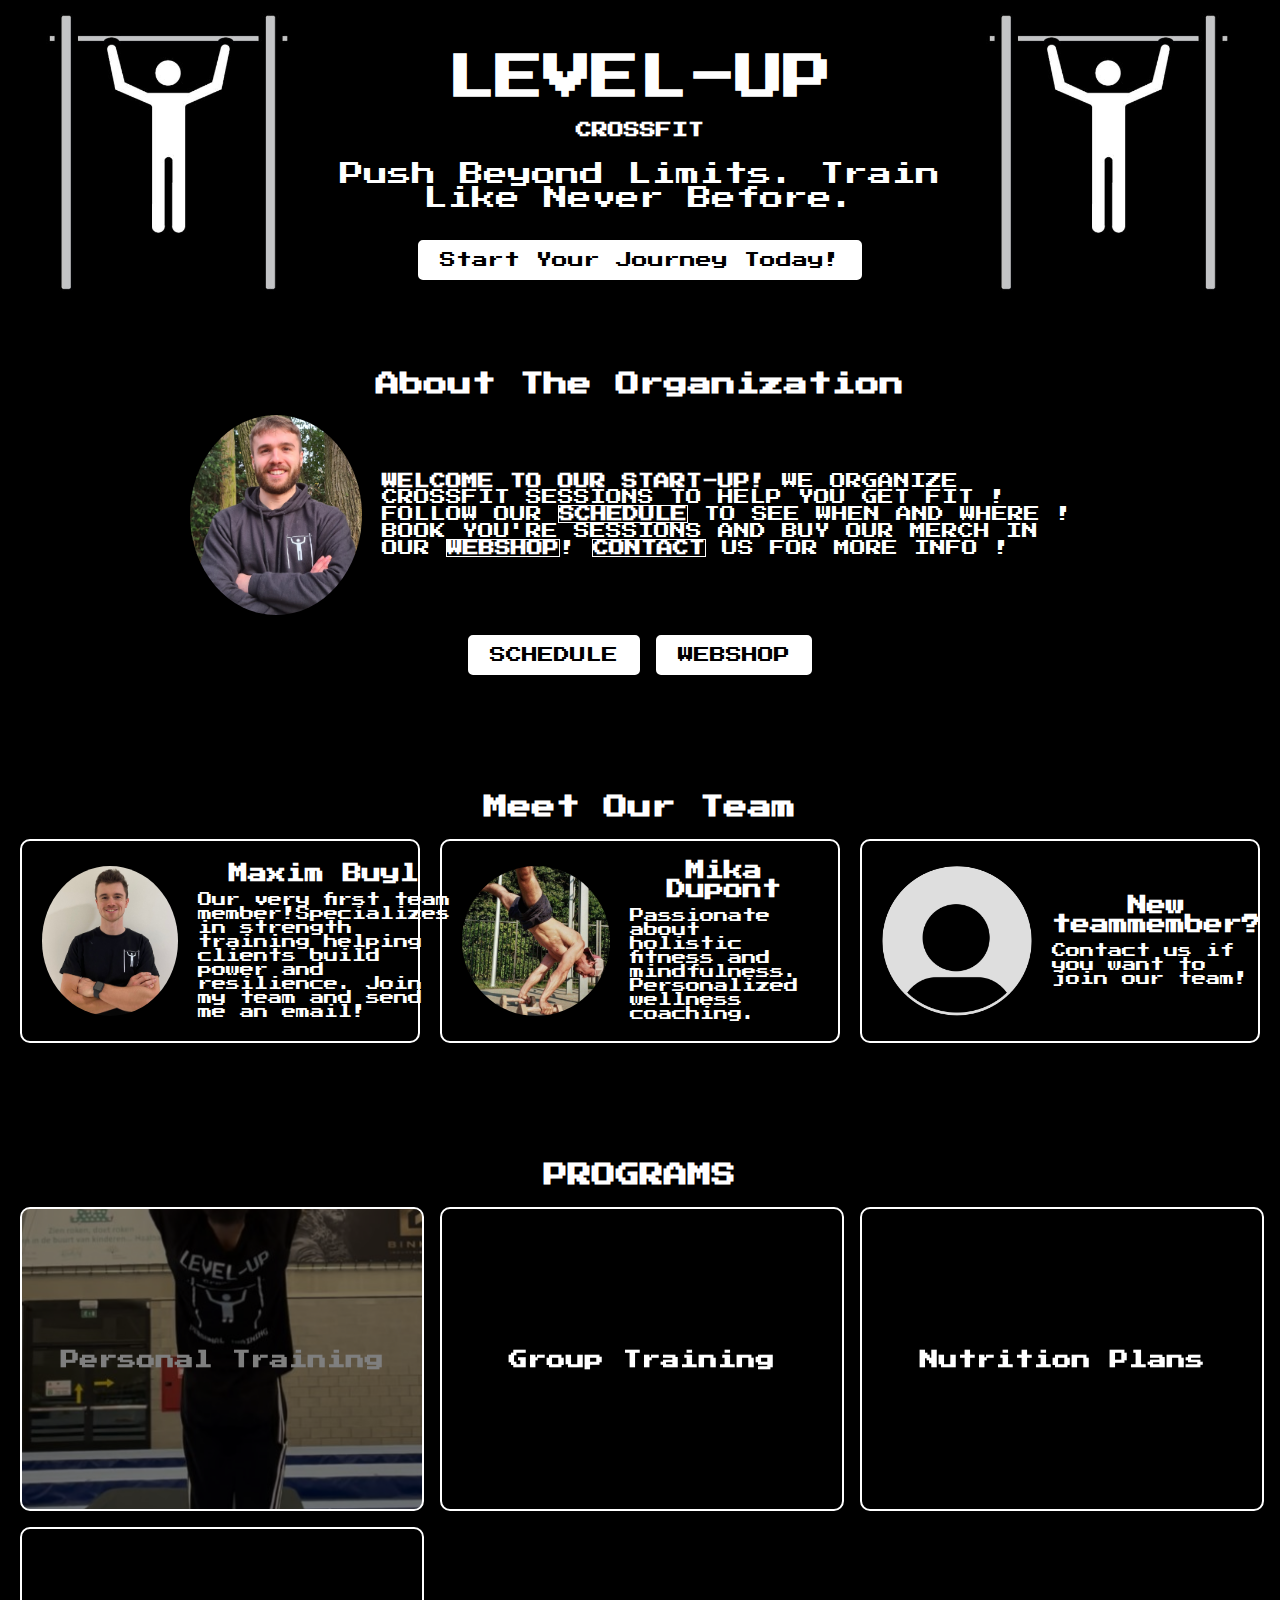
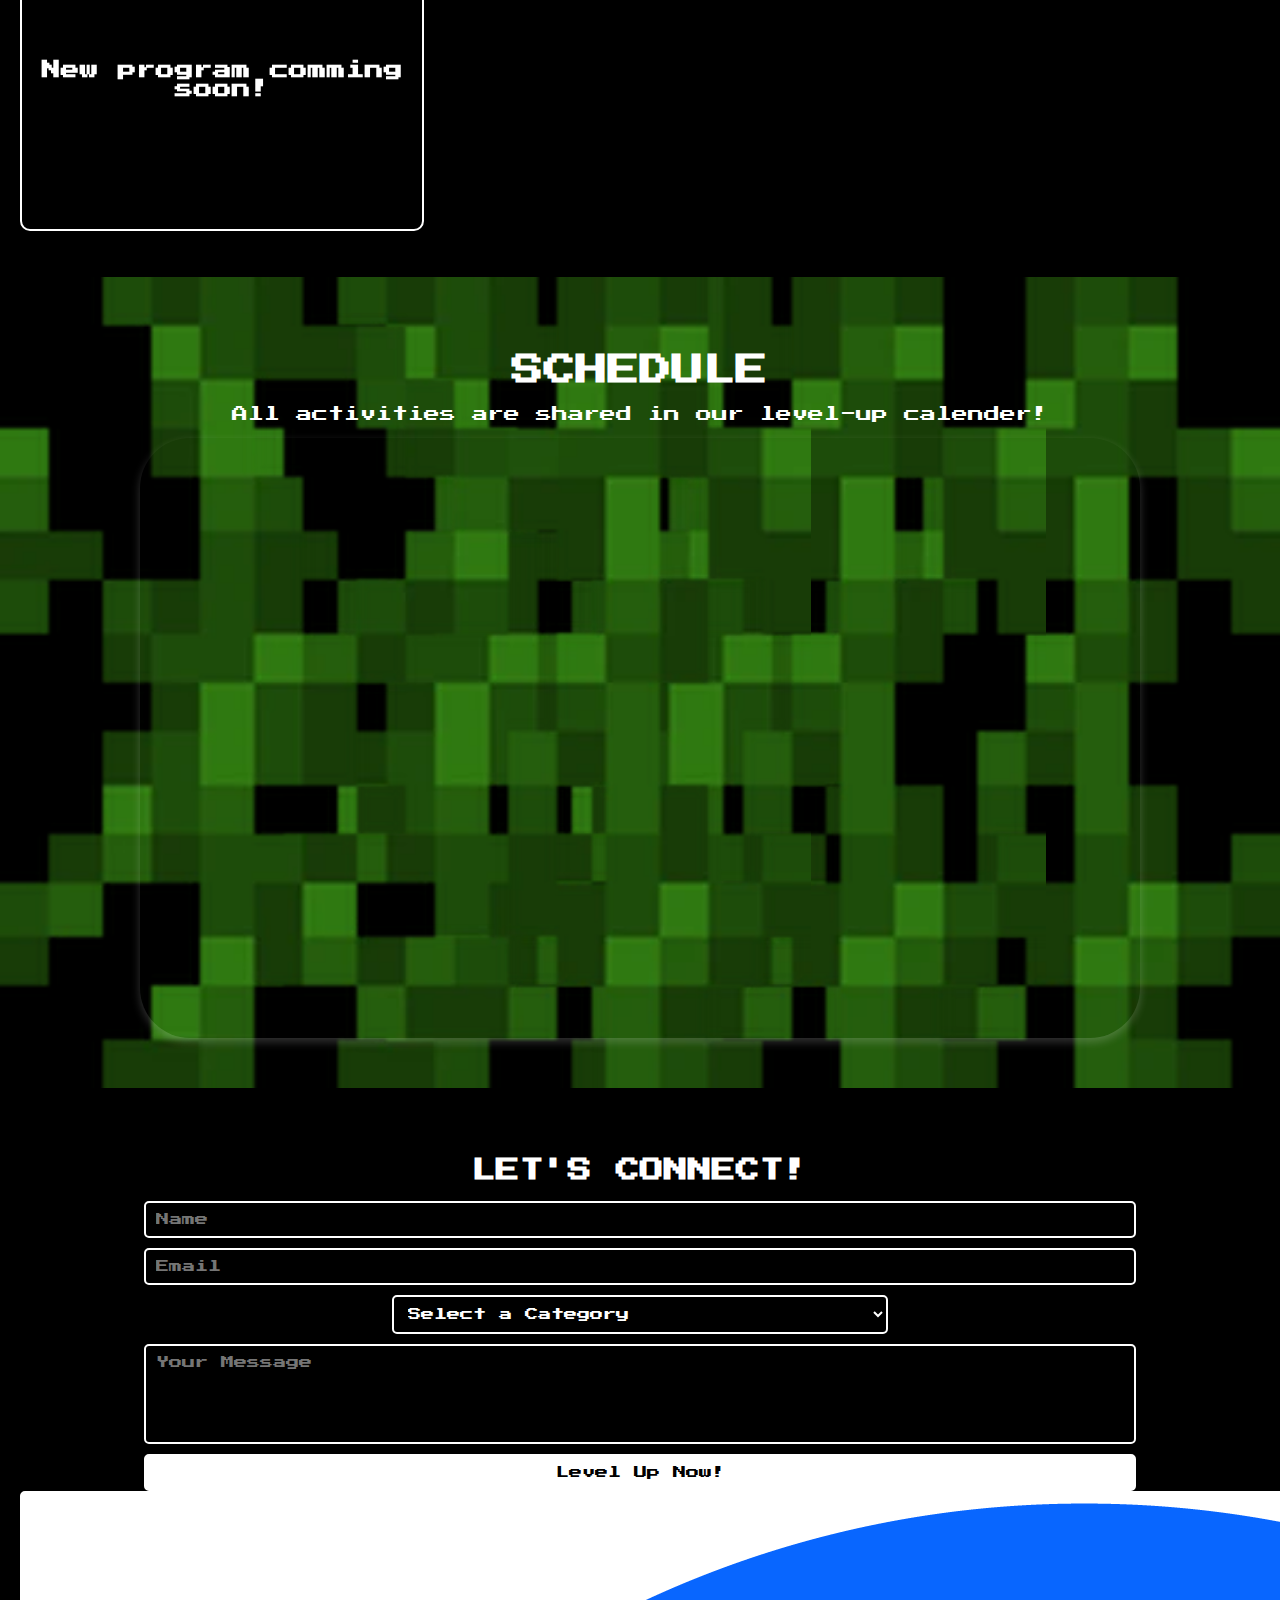
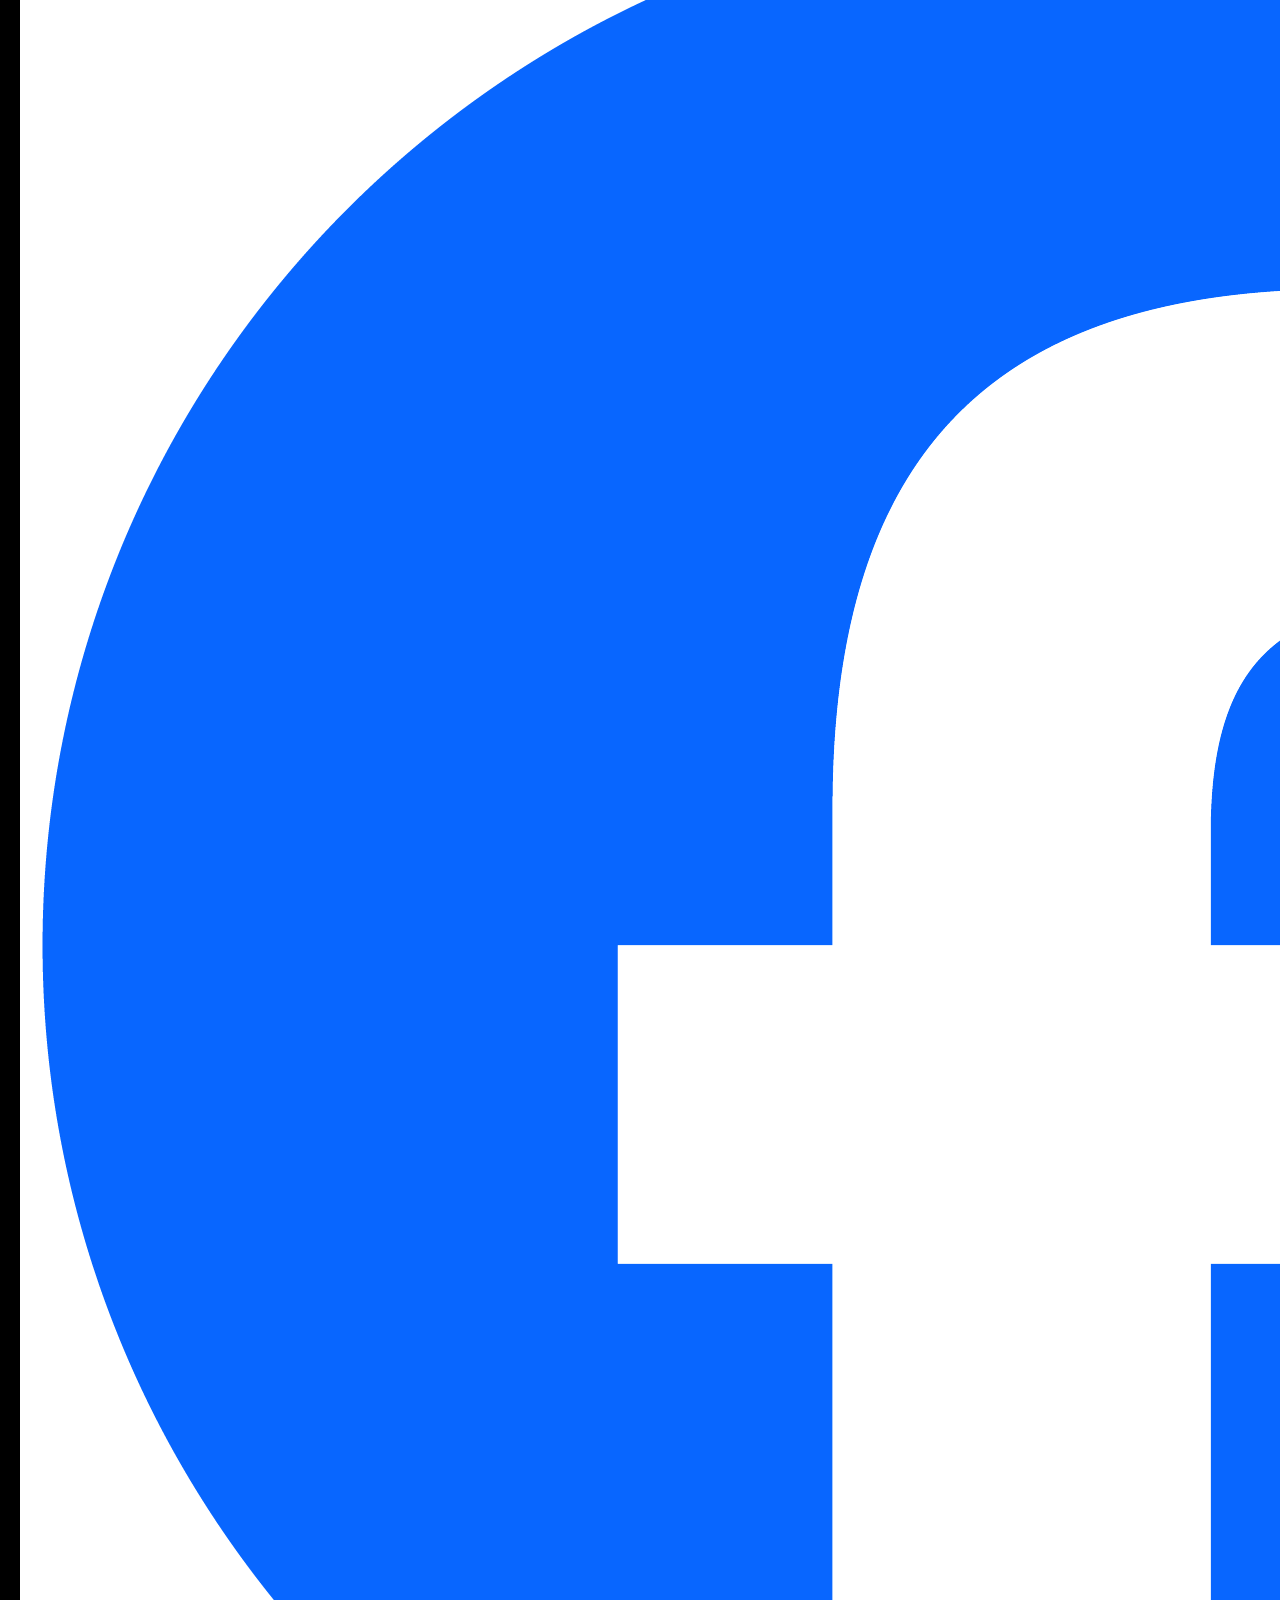
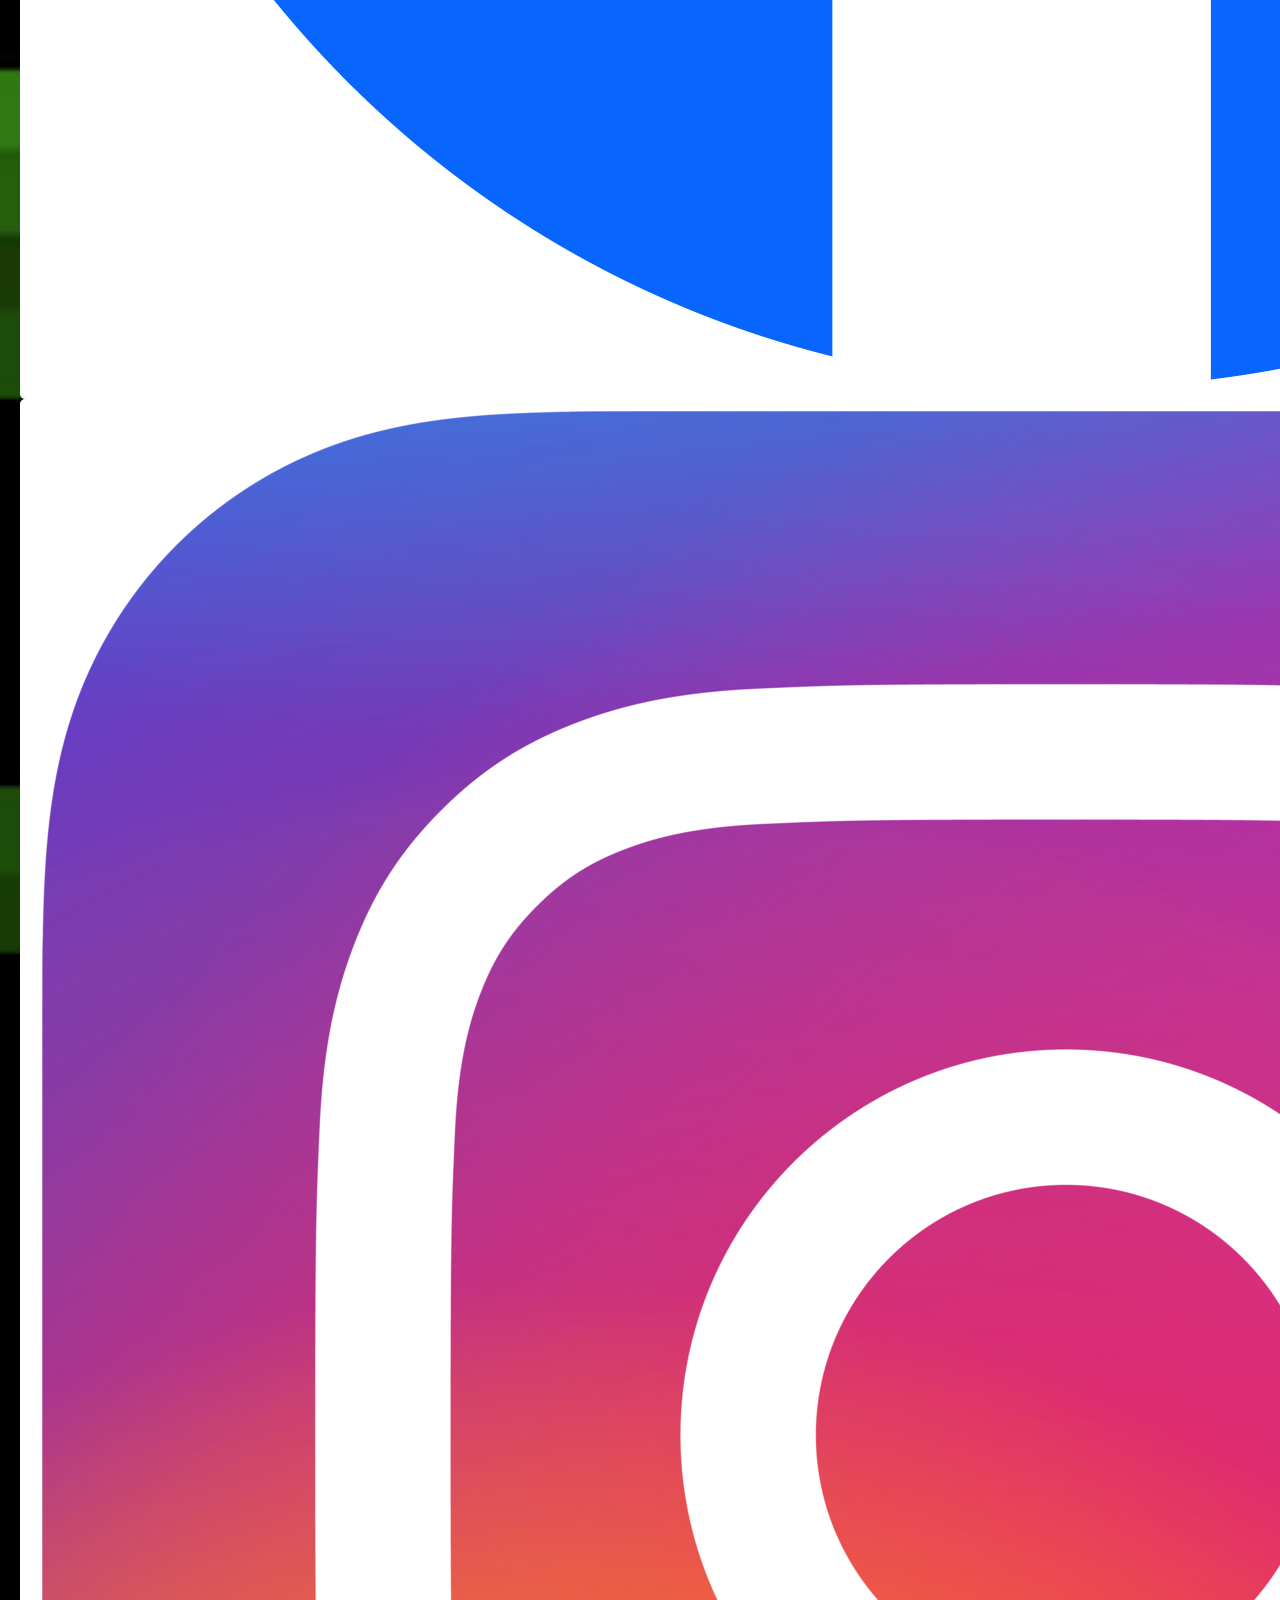
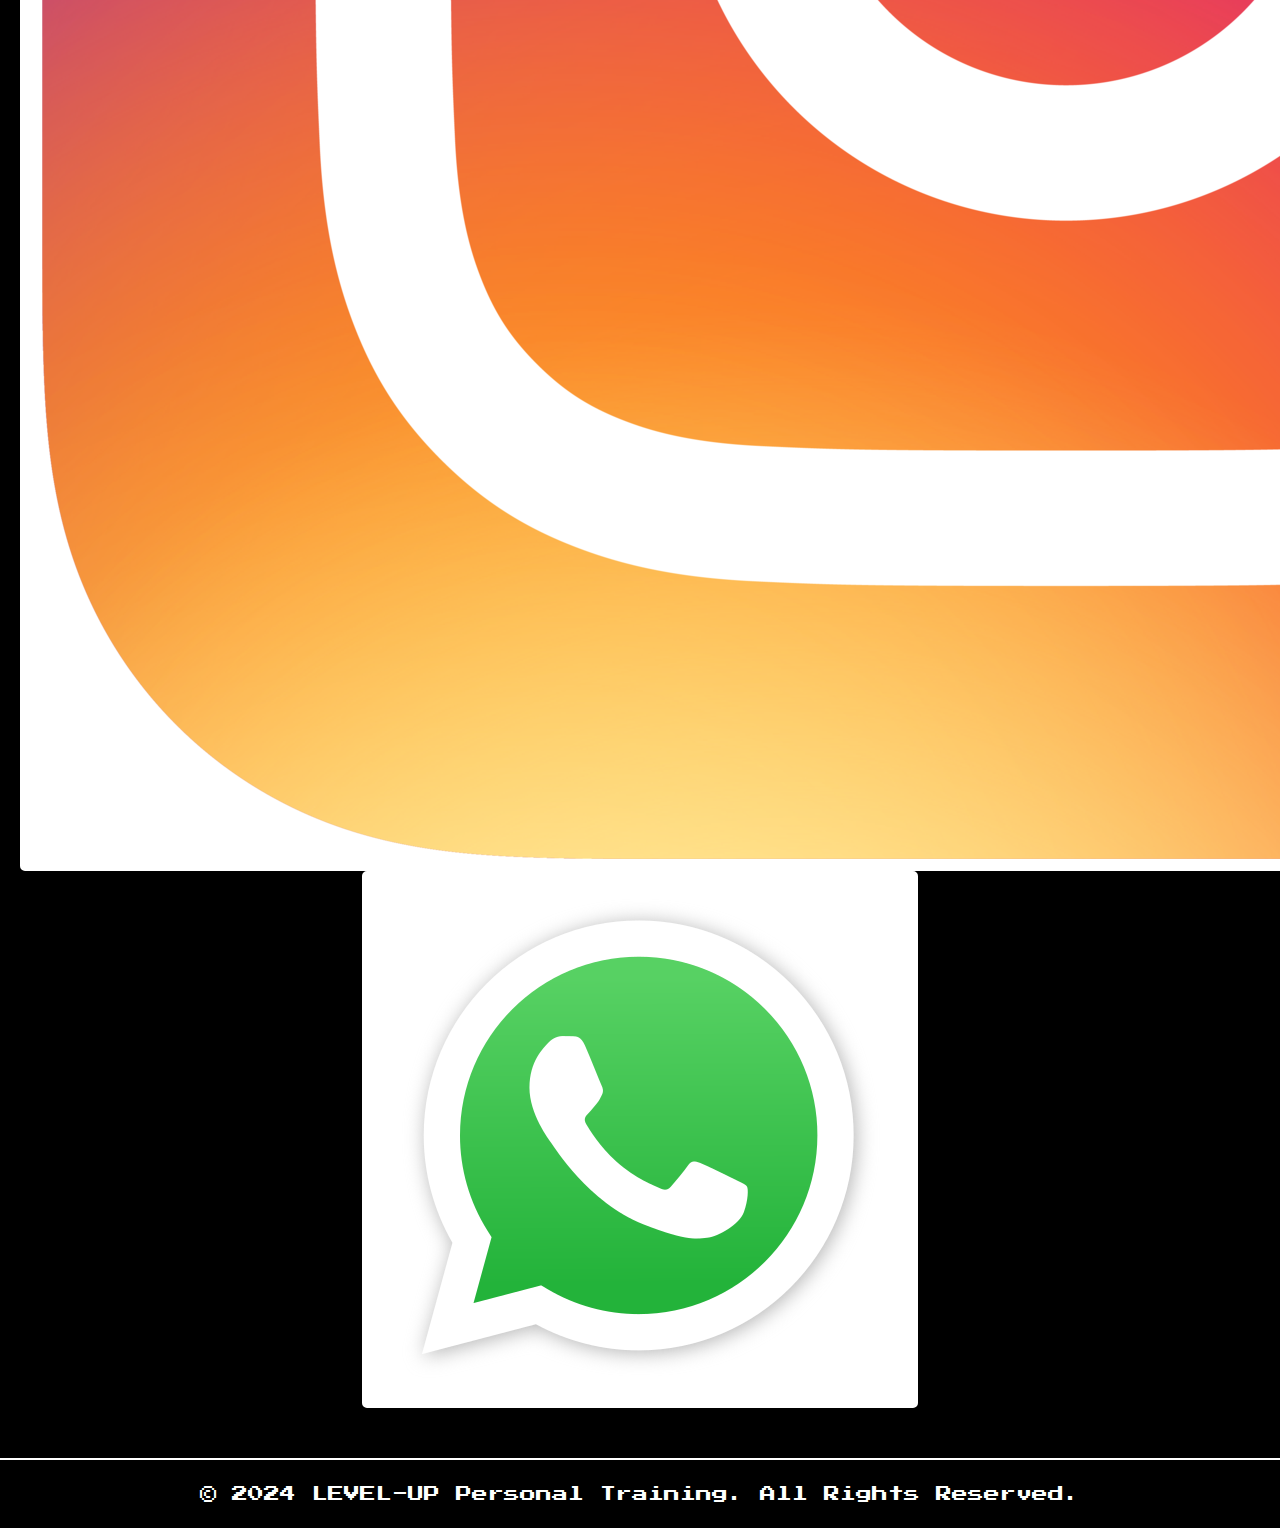
==== index.html @ e945e064 "Update index.html" ====
<!DOCTYPE html>
<html lang="en">
<head>
  <meta charset="UTF-8">
  <meta name="viewport" content="width=device-width, initial-scale=1.0">
  <title>LEVEL-UP Personal Training</title>
  <link href="https://fonts.googleapis.com/css2?family=Press+Start+2P&display=swap" rel="stylesheet">
  <link rel="stylesheet" href="style.css">
  <!-- Add Font Awesome CDN for Icons -->
<link rel="stylesheet" href="https://cdnjs.cloudflare.com/ajax/libs/font-awesome/6.0.0-beta3/css/all.min.css">
</head>
<body>
  <!-- Header Section -->
  <header class="hero">
    <div class="header-container">
      <!-- Left Image -->
      <img src="img/logo.JPG" alt="Left Image" class="header-image left-image">
      <!-- Center Title -->
      <div class="title-container">
        <h1 class="title">LEVEL-UP</h1>
        <p class="subtitle"> <strong> CROSSFIT </strong></p>
        <p class="tagline">Push Beyond Limits. Train Like Never Before.</p>
        <a href="#contact" class="cta-button">Start Your Journey Today!</a>
      </div>
      <!-- Right Image -->
      <img src="img/logo.JPG" alt="Right Image" class="header-image right-image">
    </div>
  </header>

<!-- About Section -->
<section id="about" class="section about">
  <h2>About The Organization</h2>
  <div class="about-content">
    <img src="img/pf.png" alt="Trainer Image" class="trainer-image">
    <div id="textmobilehide">
      <p>
        <strong>WELCOME TO OUR START-UP!</strong>
        WE ORGANIZE CROSSFIT SESSIONS TO HELP YOU GET FIT !
        FOLLOW OUR <a class="linktext" href="#calendar-section"><strong>SCHEDULE</strong></a> TO SEE WHEN AND WHERE !
        BOOK YOU'RE SESSIONS AND BUY OUR MERCH IN OUR <a class="linktext" href="webshop.html"><strong>WEBSHOP</strong></a>!
        <a class="linktext" href="#contact"><strong>CONTACT</strong></a> US FOR MORE INFO !    
      </p>
    </div>
  </div> 
  <div id="textmobile">
    <p>
      <strong>WELCOME TO OUR START-UP!</strong>
        WE ORGANIZE CROSSFIT SESSIONS TO HELP YOU GET FIT !
        FOLLOW OUR <a class="linktext" href="#calendar-section"><strong>SCHEDULE</strong></a> TO SEE WHEN AND WHERE !
        BOOK YOU'RE SESSIONS AND BUY OUR MERCH IN OUR <a class="linktext" href="webshop.html"><strong>WEBSHOP</strong></a> !
        <a class="linktext" href="#contact"><strong>CONTACT</strong></a> US FOR MORE INFO !
    </p>
  </div>
      <a href="#calendar-section" id="calendarbutton" class="calendarbutton">SCHEDULE</a>
      <a href="webshop.html" id="calendarbutton" class="calenderbutton">WEBSHOP</a>
  </section>

<!-- The Team Section -->
<section id="team" class="section team">
  <h2>Meet Our Team</h2>
  <div class="team-grid">
    <!-- Team Member 1 -->
    <div class="team-member" data-url="https://www.instagram.com/maximbuyl99/">
      <img src="img/teammembermaximtshirt.jpg" alt="Colleague 1" class="team-photo">
      <div class="team-info">
        <h3>Maxim Buyl</h3>
        <p>Our very first team member!Specializes in strength training helping clients build power and resilience. Join my team and send me an email! </p>
      </div>
    </div>
    <!-- Team Member 2 -->
    <div class="team-member" data-url="">
      <img src="img/mikadupont.JPG" alt="Colleague 2" class="team-photo">
      <div class="team-info">
        <h3>Mika Dupont</h3>
        <p>Passionate about holistic fitness and mindfulness. Personalized wellness coaching.</p>
      </div>
    </div>
    <!-- Team Member 3 -->
    <div class="team-member" data-url="">
      <img src="img/pfdefault.png" alt="youre foto" class="team-photo">
      <div class="team-info">
        <h3>New teammember?</h3>
        <p>Contact us if you want to join our team!</p>
      </div>
    </div>
  </div>
</section>

<!--Program section -->
  <section id="programs" class="section programs">
    <h2>PROGRAMS</h2>
    <div class="programs-grid">
      <!-- Program 1 -->
      <div class="program-card">
        <div class="card-inner">
          <!-- Front Side (Program Details) -->
          <div id="card-front1" class="card-front">
            <h3>Personal Training</h3>
          </div>
          <!-- Back Side (Image) -->
          <div class="card-back">
            <p>In our one on one training you'll get instant feedback and support from one of our proffesional PT's like no other! Contact us for more info!</p>
          </div>
        </div>
      </div>
      <!-- Program 2 -->
      <div class="program-card">
        <div class="card-inner">
          <div id="card-front2" class="card-front">
            <h3>Group Training</h3>
          </div>
          <div class="card-back">
            <p>Let's bring people together!, we plan the location and time! Contact us for more info!</p>
          </div>
        </div>
      </div>
      <!-- Program 3 -->
      <div class="program-card">
        <div class="card-inner">
          <div id="card-front3" class="card-front">
            <h3>Nutrition Plans</h3>
          </div>
          <div class="card-back">
            <p>For tips you can get in touch with one of our nutrition specialists to manage youre calory intake! Contact us for more info! </p>
          </div>
        </div>
      </div>
      <!-- Program 4 -->
      <div class="program-card">
        <div class="card-inner">
          <div id="card-front4" class="card-front">
            <h3>New program comming soon!</h3>
          </div>
          <div class="card-back">
            <p>In this start-up organization we are constantly looking for way's to improve! If you have idea's about a new program we should do, we are open for feedback!</p>
          </div>
        </div>
      </div>
    </div>
  </section>


<!--callender section! -->
  <section id="calendar-section" class="section calendar-section">
    <h2>SCHEDULE</h2>
      <p>All activities are shared in our level-up calender!</p>
    <div class="calendar-container">
      <!-- Google Calendar Embed -->
      <iframe 
      src="https://calendar.google.com/calendar/embed?src=53bf8048ea28f4795aa89c52f00b8733569f2ee2e4ec97104dfed265a6559182%40group.calendar.google.com&ctz=Europe%2FBrussels&bgcolor=%23000000&color=%23FFFFFF&textColor=%23FFFFFF&linkColor=%23FFD700" 
      style="border: 0" 
      width="800" 
      height="600" 
      frameborder="0" 
      scrolling="no">
    </iframe>    
    </div>
  </section>
    
 
<!-- Contact Section -->
<section id="contact" class="section contact">
  <h2>LET'S CONNECT!</h2>
  <form class="contact-form" action="https://formsubmit.co/PieterV-D-S@hotmail.com" method="POST">
    <input type="text" name="name" placeholder="Name" required>
    <input type="email" name="email" placeholder="Email" required>
    <select name="subject" required>
      <option value="" disabled selected>Select a Category</option>
      <option value="Personal Training">Personal Training</option>
      <option value="Online Coaching">Online Coaching</option>
      <option value="Customized Meal Plans">Customized Meal Plans</option>
      <option value="Group Training">Group Training</option>
      <option value="other">Join Our Team</option>
    </select>
    <textarea name="message" placeholder="Your Message" required></textarea>
    <button type="submit">Level Up Now!</button>
  </form>
    <div class="icoon">
      <a id="icon" href="https://www.facebook.com/profile.php?id=61569874411174"><img src="img/facebook.png" alt="Facebook"></a>
      <a id="icon" href="https://www.instagram.com/levelupcrossfitpvds/"><img src="img/Instagram.png" alt="Instagram"></a>
      <a id="icon" href="https://chat.whatsapp.com/EGDu4ZuQn1A8VyeGrmPFoG"><img src="img/whatsapp.png" alt="whatsapp"></a>
    </div>
</section>

  
  <!-- Footer -->
  <footer class="footer">
    <p>© 2024 LEVEL-UP Personal Training. All Rights Reserved.</p>
  </footer>

  <script src="script.js"></script>
</body>
</html>
---- style.css ----
/* General Styles */
body {
  font-family: 'Press Start 2P', sans-serif;
  background-color: #000;
  color: #fff;
  margin: 0;
  padding: 0;
}

h1, h2, h3 {
  text-align: center;
}

.section {
  padding: 50px 20px;
  text-align: center;
}


/* Hero Section */
.hero {
  background-color: #000;
  text-align: center;
  padding: 0px 20px;
}

.header-container {
  display: flex;
  align-items: center;
  justify-content: center;
  gap: 20px;
}

.header-image {
  width: 300px;
  height: auto;
  border-radius: 10px;
}

.title-container {
  text-align: center;
}

.title {
  font-size: 3rem;
  margin-bottom: 20px;
}

.tagline {
  font-size: 1.5rem;
  margin-bottom: 30px;
}

/* Keyframes for bounce animation */
@keyframes bounce {
  0%, 100% {
    transform: translateY(0); /* Start and end at the same position */
  }
  50% {
    transform: translateY(-10px); /* Move up slightly */
  }
}

/* Add the animation to the CTA button */
.cta-button {
  font-size: 1rem;
  animation: bounce 2s infinite; /* Apply bounce animation */
  display: inline-block;
  transition: 0.3s;
}

.cta-button:hover {
  animation: none; /* Stop bouncing on hover */
  color: #fff;
  background: #000;
  border-color: #000;
}

/* About Section */
.about-content {
  display: flex;
  align-items: center;
  justify-content: center;
  gap: 20px;
  text-align: left;
  max-width: 900px; /* Adjusting max-width for the whole content */
  margin: 0 auto;
}

.linktext {
 color: white;
 text-decoration: none;
 background: #000;
 padding: 0px 0px;
 border: 1px solid #ffff;
 border-radius: 0px;
 display: inline-block;
 cursor: pointer;
  }

#textmobile {
display:none;
}

.trainer-image {
  border-radius: 50%;
  width: auto;
  height: 200px;
}

/* Read More Button */
.calendarbutton {
  background: #fff;
  color: #000;
  padding: 10px 20px;
  border: 2px solid #fff;
  border-radius: 5px;
  cursor: pointer;
  transition: 0.3s;
  margin-top: 20px;
  max-width: 200px;
}

.calendarbutton:hover {
  background: #000;
  color: #fff;
  border-color: #000;    /*box-shadow: 6px 6px 6px rgba(199, 196, 196, 0.86);*/
}

/* The Team Section */
.team {
  background-color: #000;
  color: #fff;
  padding: 50px 20px;
}

.team-grid {
  display: grid;
  grid-template-columns: repeat(auto-fit, minmax(400px, 1fr));
  gap: 20px;
}

.team-member:hover {
  cursor:pointer;
  color: #000;
  background-color: rgb(255, 255, 255); 
  transform: scale(1.05);

  }

  .team-member:hover::after {
    content: "Double-click to get to know this trainer!";
    position: absolute;
    bottom: -20px;
    left: 50%;
    transform: translateX(-50%);
    background: #fff;
    color: #000;
    padding: 5px 10px;
    border-radius: 5px;
    font-size: 0.8rem;
    white-space: nowrap;
  }
  
  
.team-member {
  display: flex;
  align-items: center;
  gap: 20px;
  border: 2px solid #fff;
  padding: 20px;
  border-radius: 10px;
  transition: background-color 0.3s, color 0.3s, transform 0.3s;
  }

.team-photo {
  width: 150px;
  height: 150px;
  border-radius: 50%;
  object-fit: cover;
}

.team-info {
  text-align: left;
}

.team-info h3 {
  margin: 0 0 10px;
  font-size: 1.2rem;
}

.team-info p {
  margin: 0;
  font-size: 0.9rem;
}


/* Programs Section */

@keyframes bounce {
  0%, 100% {
      transform: translateY(0);
  }
  50% {
      transform: translateY(-10px);
  }
}

.programs-grid {
  display: grid;
  grid-template-columns: repeat(auto-fit, minmax(300px, 1fr));
  gap: 20px;
}

.program-card {
  perspective: 1000px; /* Enable 3D perspective for the flip */
  animation: bounce 2s infinite;
  transition: transform 0.3s ease;
}

.program-card:hover {
  animation: none; /* Stop the bounce animation on hover */
  transform: scale(1.05); /* Add a slight zoom effect */
}

.card-inner {
  position: relative;
  width: 100%;
  height: 300px;
  transform-style: preserve-3d;
  transition: transform 0.8s;
}

.card-front,
.card-back {
  position: absolute;
  width: 100%;
  height: 100%;
  backface-visibility: hidden;
  display: flex;
  justify-content: center;
  align-items: center;
  text-align: center;
  border: 2px solid #fff;
  border-radius: 10px;
  overflow: hidden;
}

.card-front {
  border: 2px solid #fff;
  align-items: center;
  cursor: pointer;
}

#card-front1{
  background: url('img/pulluptraining.jpg');
  background-size: cover;
  background-position: center; /* Center the image within the container */
  background-repeat: no-repeat; /* Prevent the image from repeating */
}

#overtext{
  z-index:1;
}

#card-front1::before {
  content: '';
  position: absolute;
  top: 0;
  left: 0;
  width: 100%;
  height: 100%;
  background: rgba(0, 0, 0, 0.5); /* Black overlay at 50% transparency */
  border-radius: 5px;
}

.card-back {
  transform: rotateY(180deg);
  background-color: #000;
  Text-align: center;
}

.card-front img {
  width: 100%;
  height: 100%;
  object-fit: cover;
}

/* Flip Effect on Click */
.program-card.flipped .card-inner {
  transform: rotateY(180deg);
}

/* calender section*/
.calendar-section {
  background-color: #000; /* Black primary color */
  color: #fff; /* White secondary color */
  padding: 50px 20px;
  text-align: center;
  background: url('img/groenklimop.png'), url('img/groenklimop.png'), url('img/groenklimop.png');
  background-size: contain;
  background-position: left,center,right;
  background-repeat: no-repeat; /* Prevent the image from repeating */
  
}

.calendar-section h2 {
  font-size: 2em;
  margin-bottom: 20px;
}


.calendar-container iframe {
  width: 100%;
  max-width: 1000px;
  height: 600px;
  box-shadow: 0 4px 10px rgba(255, 255, 255, 0.2);
  font-family: 'Press Start 2P', sans-serif; /* Example font */
  border-radius: 50px;
}

/* Contact Section */

#contact{
  background: url('img/groenklimop.png'), url('img/groenklimop.png'), url('img/groenklimop.png');
  background-size: contain;
  background-position: left,center,right;
  background-repeat: no-repeat; /* Prevent the image from repeating */
}


.contact-form {
  display: flex;
  flex-direction: column; /* Stack items vertically */
  gap: 10px; /* Add space between items */
  max-width: 80%;
  margin: 0 auto; /* Center the form on the page */
  align-items: center; /* center the items on the page*/
}

select {
  width: 50%; /* Full width like other inputs */
  font-family: 'Press Start 2P', cursive;
  padding: 10px;
  border: 2px solid #fff;
  border-radius: 5px;
  background: #000;
  color: #fff;
  box-sizing: border-box; /* Include padding in width */
  cursor: pointer;
}

select option {
  background: #000;
  color: #fff;
}


input, textarea, button {
  width: 100%; /* Ensure inputs stretch to the container's width */
  font-family: 'Press Start 2P', cursive;
  padding: 10px;
  border: 2px solid #fff;
  border-radius: 5px;
  background: #000;
  color:#fff;
  box-sizing: border-box; /* Include padding in width calculations */
}

textarea {
  resize: none; /* Disable resizing for consistent design */
  height: 100px;
}

.social-icons  {
  padding:10px;
}

#social-ions {
  border-radius: 20px;
}

/* Footer */
.footer {
  text-align: center;
  padding: 10px 0;
  background: #000;
  border-top: 2px solid #fff;
}


a, button {
  text-decoration: none;
  color: #000;
  background: #fff;
  padding: 10px 20px;
  border: 2px solid #fff;
  border-radius: 5px;
  display: inline-block;
  transition: 0.3s;
  cursor: pointer;
}

a:hover, button:hover {
  color: #fff;
  background: #000;
  border-color: #000;
}



/* Mobile-Friendly Adjustments */
@media (max-width: 768px) {
  
  body {
    font-family: 'Press Start 2P', sans-serif; /* Ensure same font for mobile */
  }

  .title {
    font-size: 2.5rem;
  }
  
  .tagline {
    font-size: 1rem;
  }

  /* Section Headings */
  h2 {
    font-size: 1.5rem;
  }

  .header-image {
    display: none;
  }

#textmobilehide{
display:none;
}

#textmobile{
  display: flex;
  max-width: 400px; /* Adjusting max-width for the whole content */
  align-items: center;
  justify-content: center;
  }


  .about-content {
    align-items: center;
    justify-content: center;
    gap: 20px;
    margin: 0 auto;
  }

  /* Program Section */
  .program-card {
    flex-direction: column;
    text-align: center;
    margin: 20px 0;
  }

  /* Calendar Section */
  .calendar-container iframe {
    width: 100%;
    height: 400px; /* Reduce height on mobile */
  }

  /* Team Section */
  .team-member {
    flex-direction: column; /* Stack image and text */
    align-items: center;
    text-align: center;
    width: 80%;
  }

  .team-member img {
    width: 80%; /* Reduce image size */
    margin-bottom: 10px;
  }

  /* Contact Section */
  #contact-form input, #contact-form textarea, #contact-form select, #contact-form button {
    width: 100%; /* Full-width form elements */
    margin-bottom: 15px;
  }

  /* Navigation (Optional for Mobile Navigation Menu) */
  nav ul {
    flex-direction: column;
    gap: 10px;
  }

  nav ul li {
    text-align: center;
  }
}
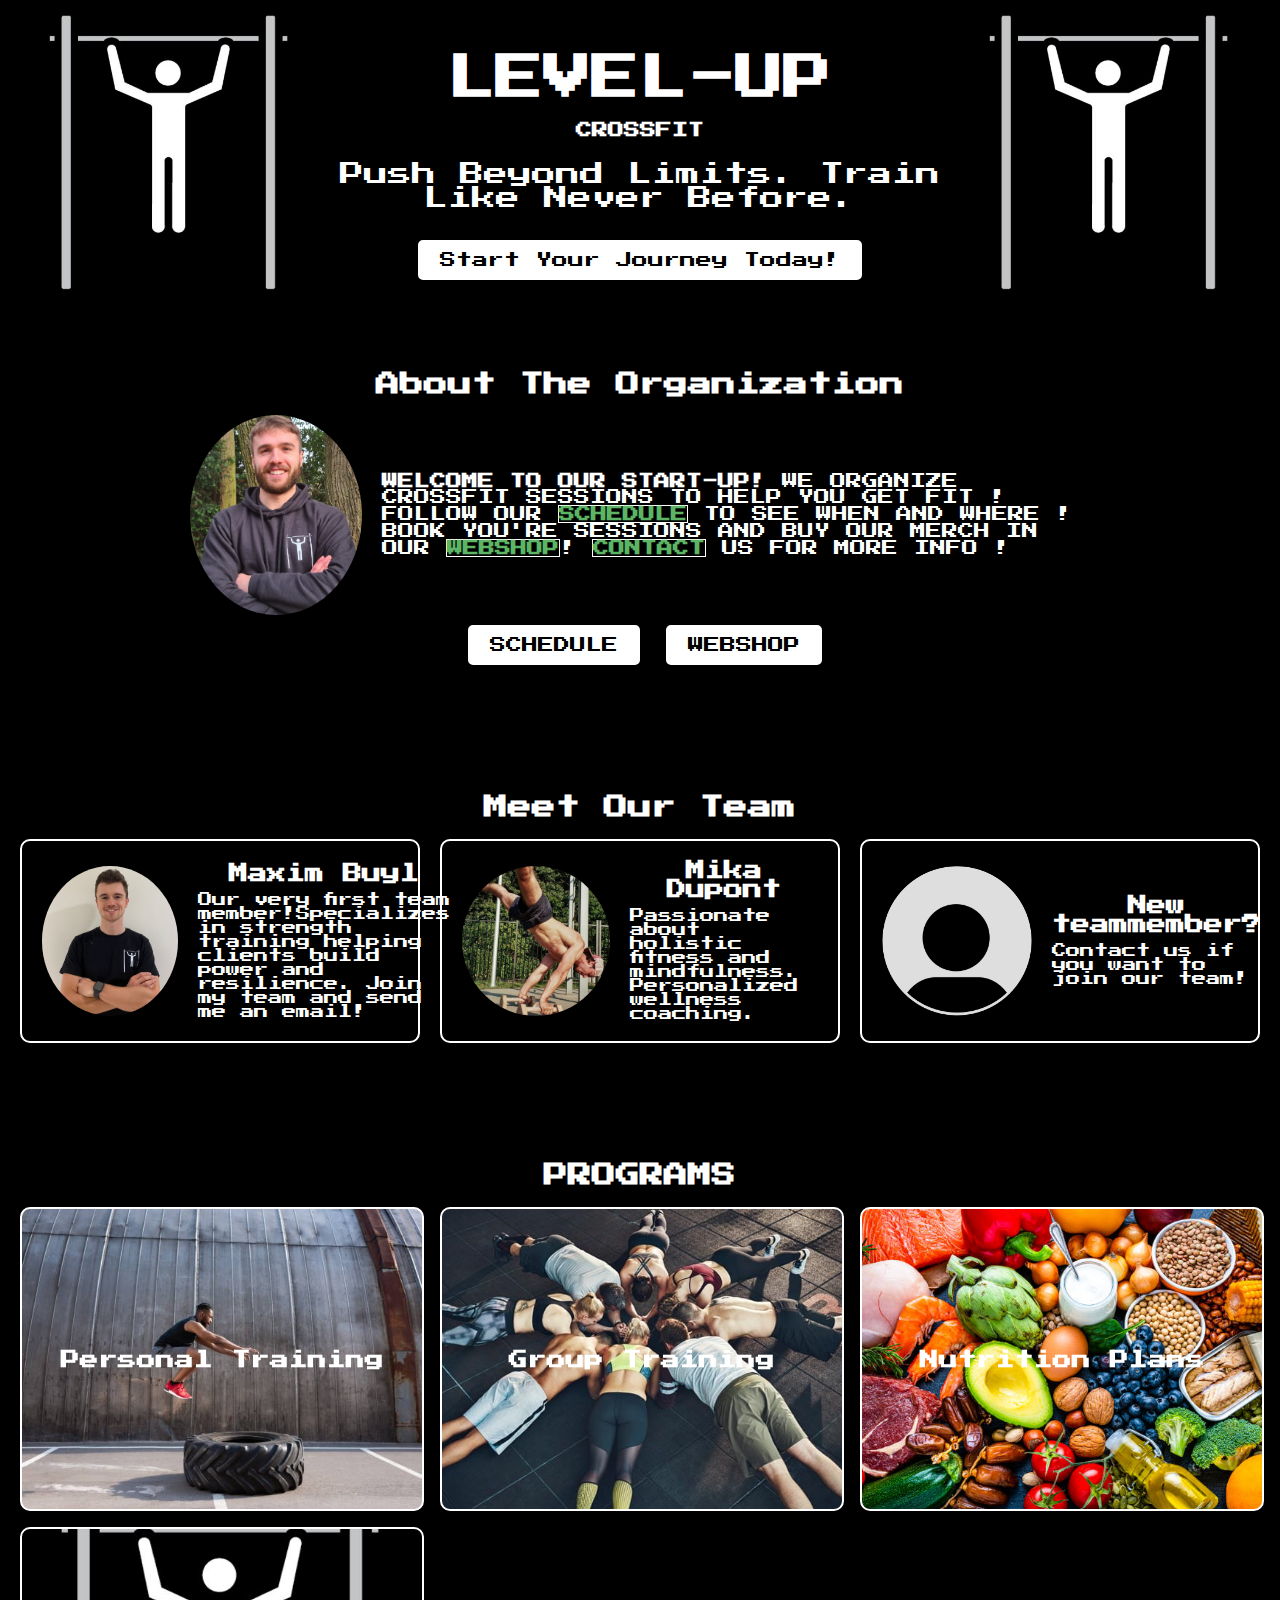
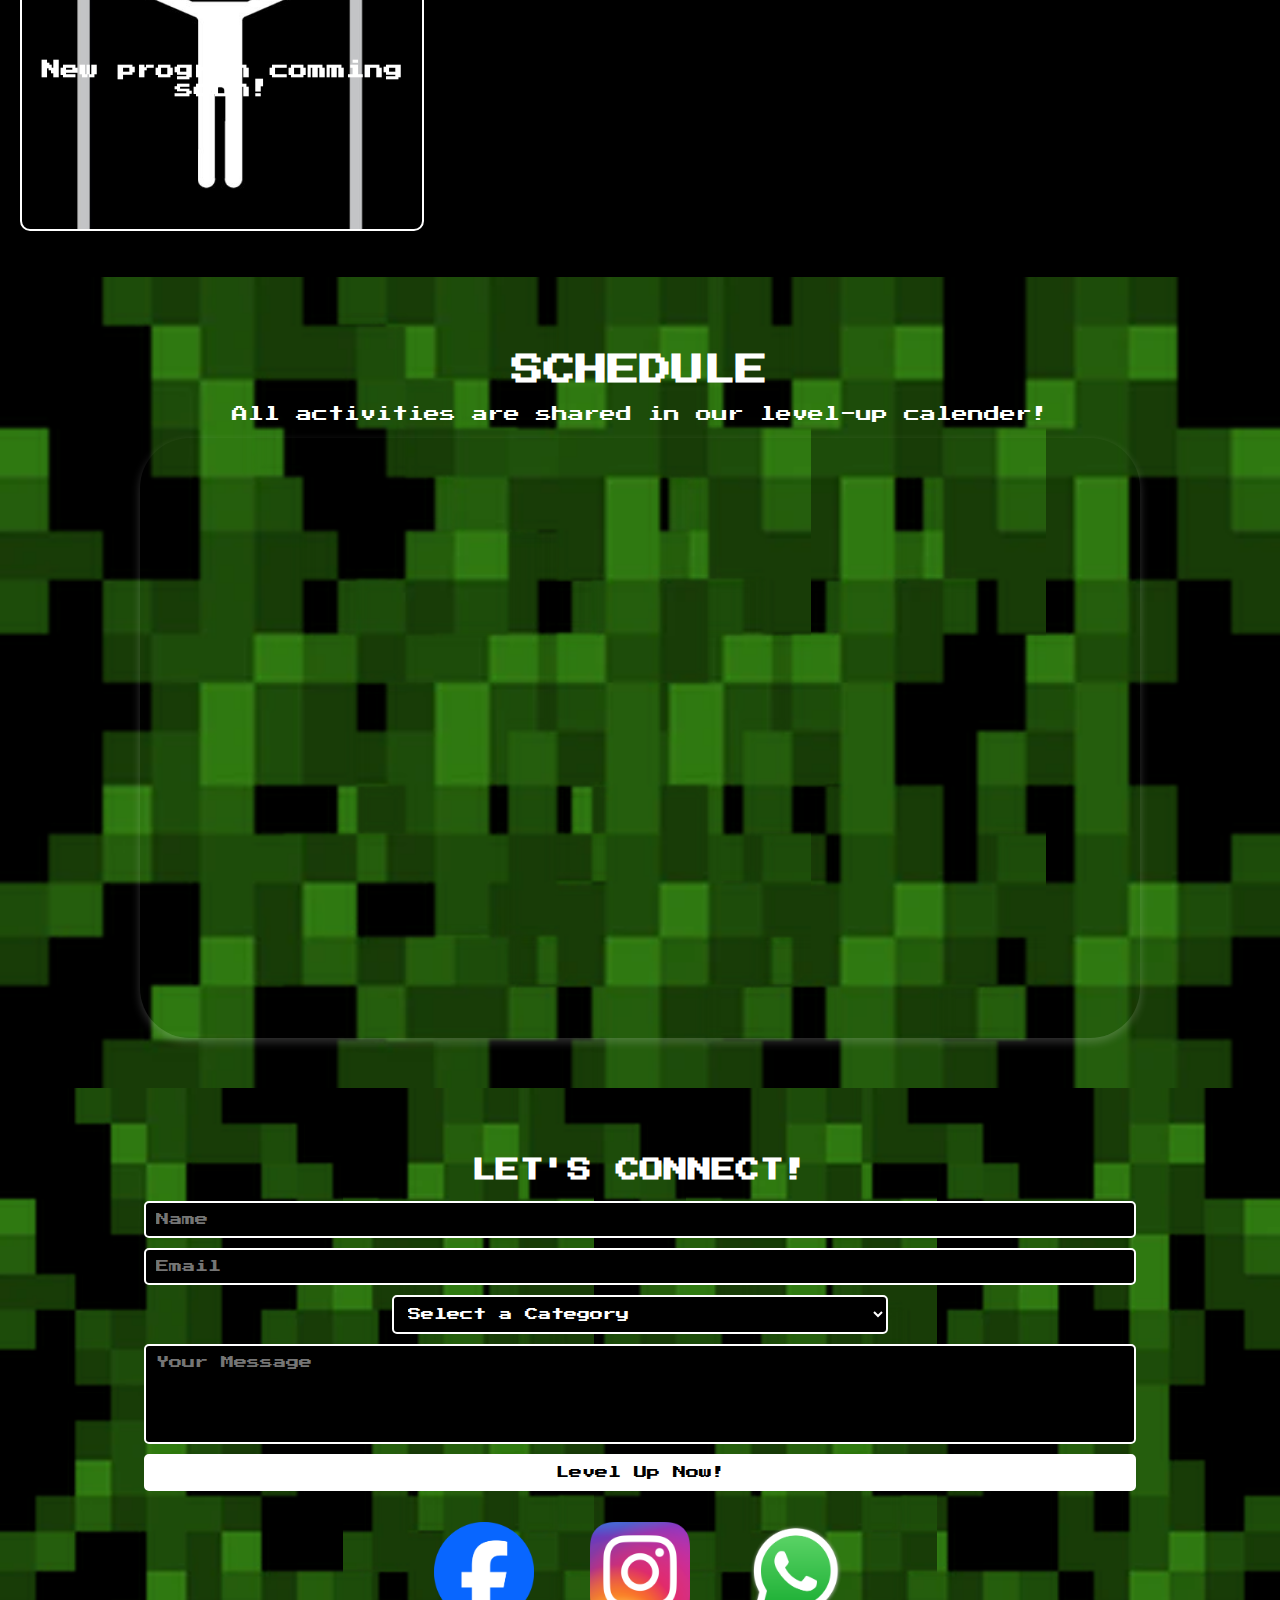
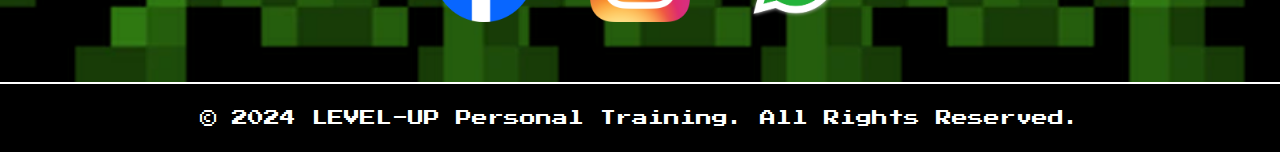
==== commit d92ed828: "Update index.html" ====
--- a/index.html
+++ b/index.html
@@ -99,7 +99,7 @@
           </div>
           <!-- Back Side (Image) -->
           <div class="card-back">
-            <p>In our one on one training you'll get instant feedback and support from one of our proffesional PT's like no other! Contact us for more info!</p>
+            <p>In our one on one training you'll get instant feedback and support from one of our professional PT's like no other! Contact us for more info!</p>
           </div>
         </div>
       </div>
--- a/style.css
+++ b/style.css
@@ -89,7 +89,7 @@
 }
 
 .linktext {
- color: white;
+ color: rgb(92, 180, 101);
  text-decoration: none;
  background: #000;
  padding: 0px 0px;
@@ -118,7 +118,7 @@
   border-radius: 5px;
   cursor: pointer;
   transition: 0.3s;
-  margin-top: 20px;
+  margin: 10px;
   max-width: 200px;
 }
 
@@ -150,7 +150,7 @@
   }
 
   .team-member:hover::after {
-    content: "Double-click to get to know this trainer!";
+    content: "Double-click for info";
     position: absolute;
     bottom: -20px;
     left: 50%;
@@ -158,7 +158,8 @@
     background: #fff;
     color: #000;
     padding: 5px 10px;
-    border-radius: 5px;
+    border-radius: 50px;
+    width: 300px;
     font-size: 0.8rem;
     white-space: nowrap;
   }
@@ -175,7 +176,7 @@
   }
 
 .team-photo {
-  width: 150px;
+  width: auto;
   height: 150px;
   border-radius: 50%;
   object-fit: cover;
@@ -254,16 +255,36 @@
 }
 
 #card-front1{
-  background: url('img/pulluptraining.jpg');
+  background: url('img/personaltraining.jpg');
   background-size: cover;
   background-position: center; /* Center the image within the container */
   background-repeat: no-repeat; /* Prevent the image from repeating */
 }
 
-#overtext{
-  z-index:1;
-}
-
+
+#card-front2{
+  background: url('img/grouptraining.png');
+  background-size: cover;
+  background-position: center; /* Center the image within the container */
+  background-repeat: no-repeat; /* Prevent the image from repeating */
+}
+
+#card-front3{
+  background: url('img/nutrition.png');
+  background-size: cover;
+  background-position: center; /* Center the image within the container */
+  background-repeat: no-repeat; /* Prevent the image from repeating */
+}
+
+
+#card-front4{
+  background: url('img/logo.JPG');
+  background-size: cover;
+  background-position: center; /* Center the image within the container */
+  background-repeat: no-repeat; /* Prevent the image from repeating */
+}
+
+/*
 #card-front1::before {
   content: '';
   position: absolute;
@@ -271,9 +292,10 @@
   left: 0;
   width: 100%;
   height: 100%;
-  background: rgba(0, 0, 0, 0.5); /* Black overlay at 50% transparency */
+  background: rgba(0, 0, 0, 0.5);
   border-radius: 5px;
 }
+*/
 
 .card-back {
   transform: rotateY(180deg);
@@ -281,11 +303,6 @@
   Text-align: center;
 }
 
-.card-front img {
-  width: 100%;
-  height: 100%;
-  object-fit: cover;
-}
 
 /* Flip Effect on Click */
 .program-card.flipped .card-inner {
@@ -373,22 +390,20 @@
   height: 100px;
 }
 
-.social-icons  {
-  padding:10px;
-}
-
-#social-ions {
-  border-radius: 20px;
-}
-
-/* Footer */
-.footer {
-  text-align: center;
-  padding: 10px 0;
-  background: #000;
-  border-top: 2px solid #fff;
-}
-
+.icoon{
+  margin-top: 20px;
+}
+
+.icoon img{
+  width: 100px;
+  height: auto;
+}
+
+#icon {
+  color:none;
+  background:none;
+  border: none;
+}
 
 a, button {
   text-decoration: none;
@@ -408,7 +423,13 @@
   border-color: #000;
 }
 
-
+/* Footer */
+.footer {
+  text-align: center;
+  padding: 10px 0;
+  background: #000;
+  border-top: 2px solid #fff;
+}
 
 /* Mobile-Friendly Adjustments */
 @media (max-width: 768px) {
@@ -453,11 +474,11 @@
     margin: 0 auto;
   }
 
+
   /* Program Section */
   .program-card {
     flex-direction: column;
     text-align: center;
-    margin: 20px 0;
   }
 
   /* Calendar Section */
@@ -474,24 +495,19 @@
     width: 80%;
   }
 
-  .team-member img {
-    width: 80%; /* Reduce image size */
-    margin-bottom: 10px;
-  }
-
   /* Contact Section */
   #contact-form input, #contact-form textarea, #contact-form select, #contact-form button {
     width: 100%; /* Full-width form elements */
     margin-bottom: 15px;
   }
 
-  /* Navigation (Optional for Mobile Navigation Menu) */
-  nav ul {
-    flex-direction: column;
-    gap: 10px;
-  }
-
-  nav ul li {
-    text-align: center;
-  }
-}
+  .icoon {
+    display:flex;
+  }
+
+  .icoon img  {
+   width:80px;
+  }
+
+
+}
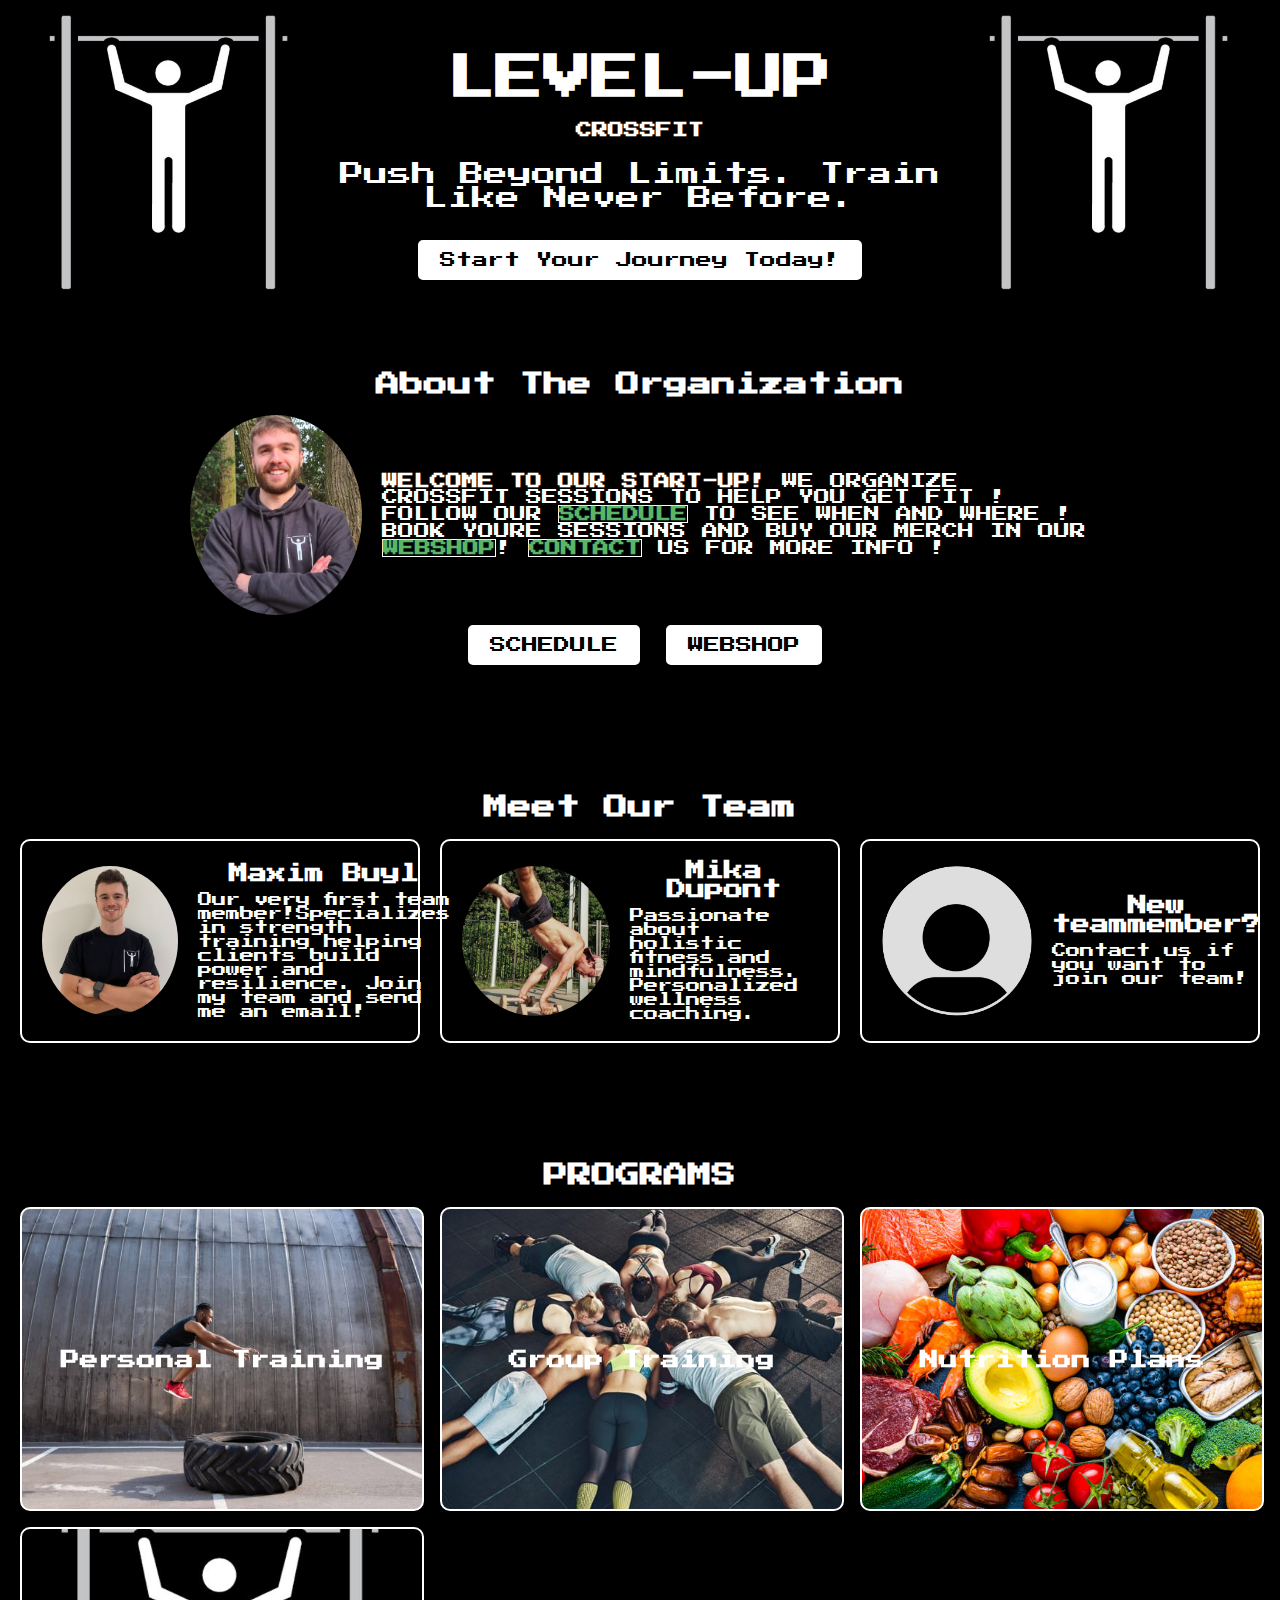
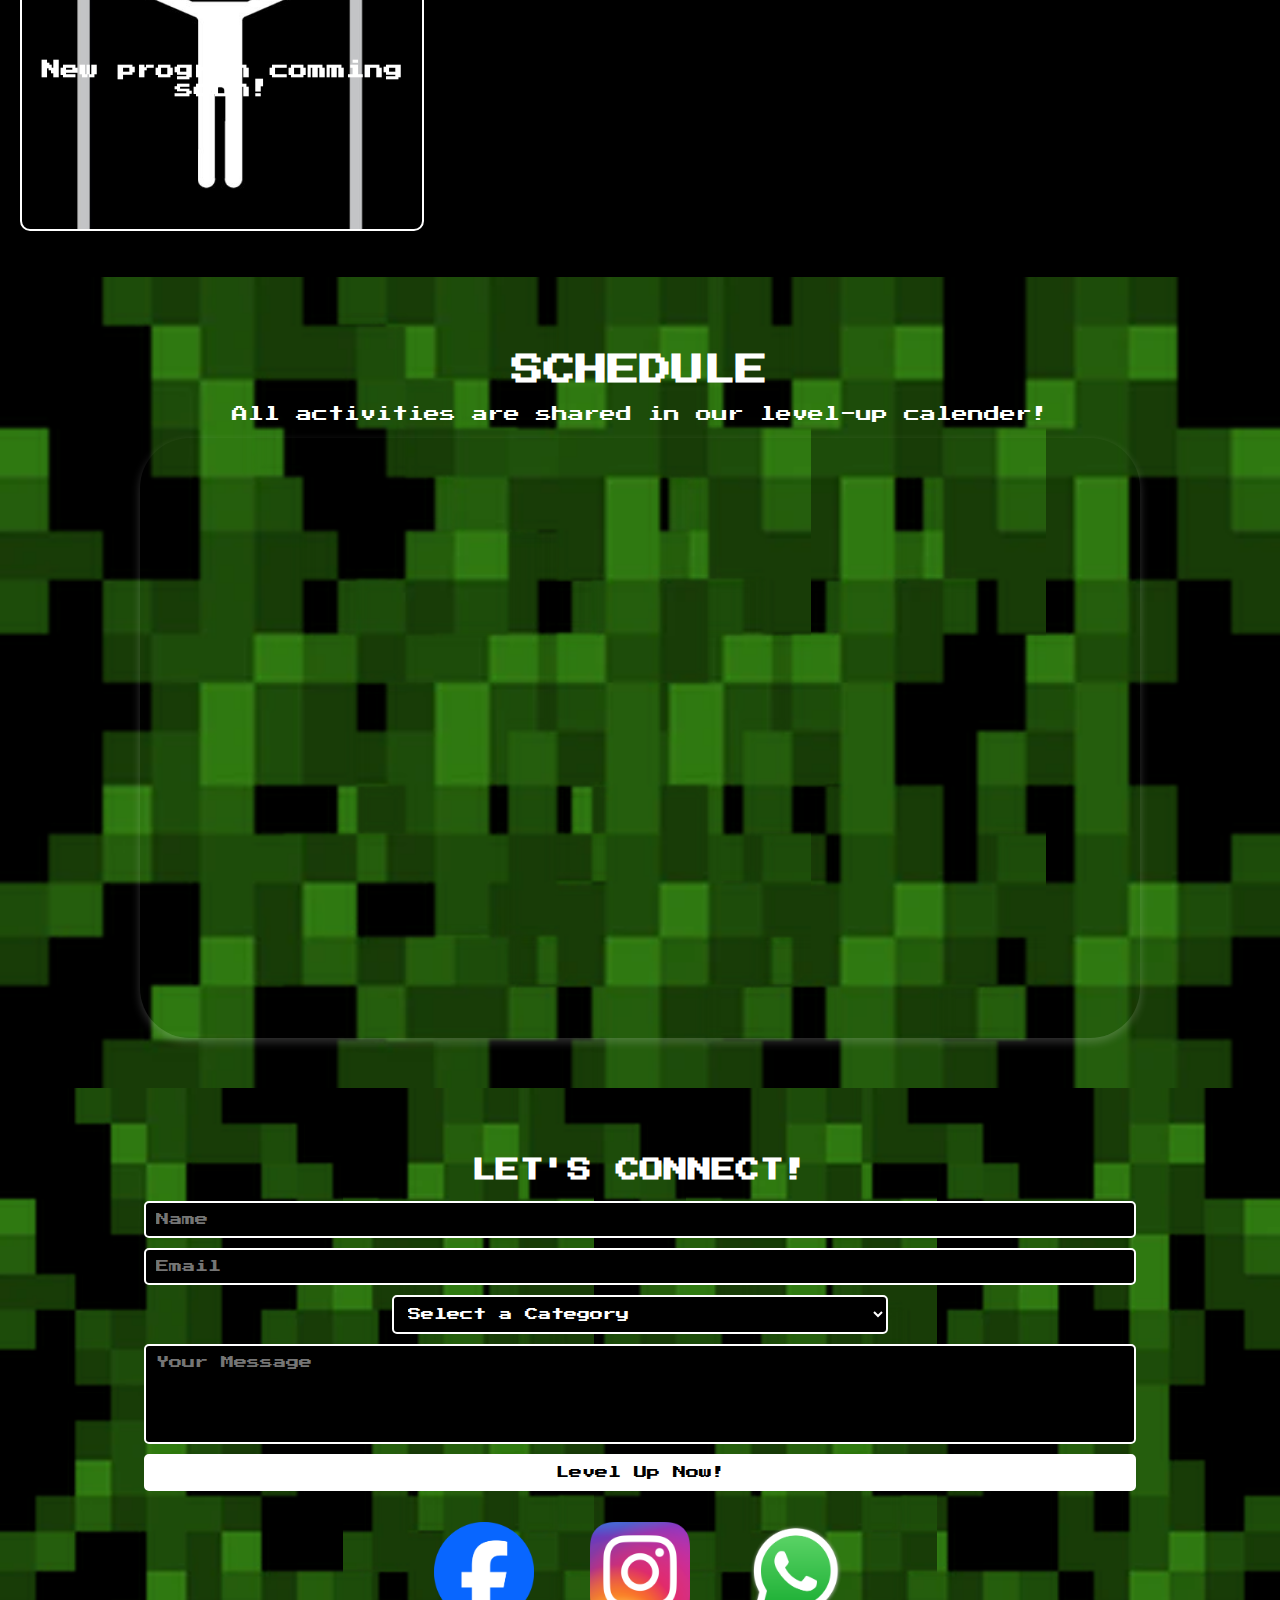
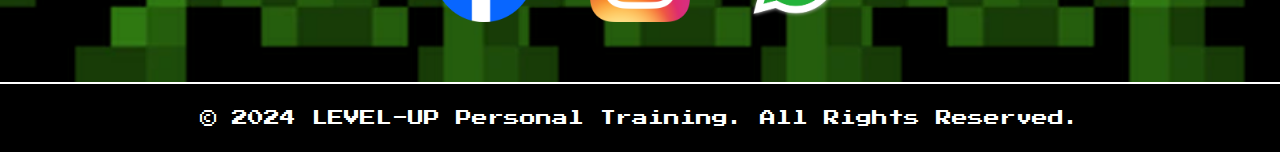
==== commit 874d56df: "Update index.html" ====
--- a/index.html
+++ b/index.html
@@ -37,7 +37,7 @@
         <strong>WELCOME TO OUR START-UP!</strong>
         WE ORGANIZE CROSSFIT SESSIONS TO HELP YOU GET FIT !
         FOLLOW OUR <a class="linktext" href="#calendar-section"><strong>SCHEDULE</strong></a> TO SEE WHEN AND WHERE !
-        BOOK YOU'RE SESSIONS AND BUY OUR MERCH IN OUR <a class="linktext" href="webshop.html"><strong>WEBSHOP</strong></a>!
+        BOOK YOURE SESSIONS AND BUY OUR MERCH IN OUR <a class="linktext" href="webshop.html"><strong>WEBSHOP</strong></a>!
         <a class="linktext" href="#contact"><strong>CONTACT</strong></a> US FOR MORE INFO !    
       </p>
     </div>
@@ -47,7 +47,7 @@
       <strong>WELCOME TO OUR START-UP!</strong>
         WE ORGANIZE CROSSFIT SESSIONS TO HELP YOU GET FIT !
         FOLLOW OUR <a class="linktext" href="#calendar-section"><strong>SCHEDULE</strong></a> TO SEE WHEN AND WHERE !
-        BOOK YOU'RE SESSIONS AND BUY OUR MERCH IN OUR <a class="linktext" href="webshop.html"><strong>WEBSHOP</strong></a> !
+        BOOK YOURE SESSIONS AND BUY OUR MERCH IN OUR <a class="linktext" href="webshop.html"><strong>WEBSHOP</strong></a> !
         <a class="linktext" href="#contact"><strong>CONTACT</strong></a> US FOR MORE INFO !
     </p>
   </div>
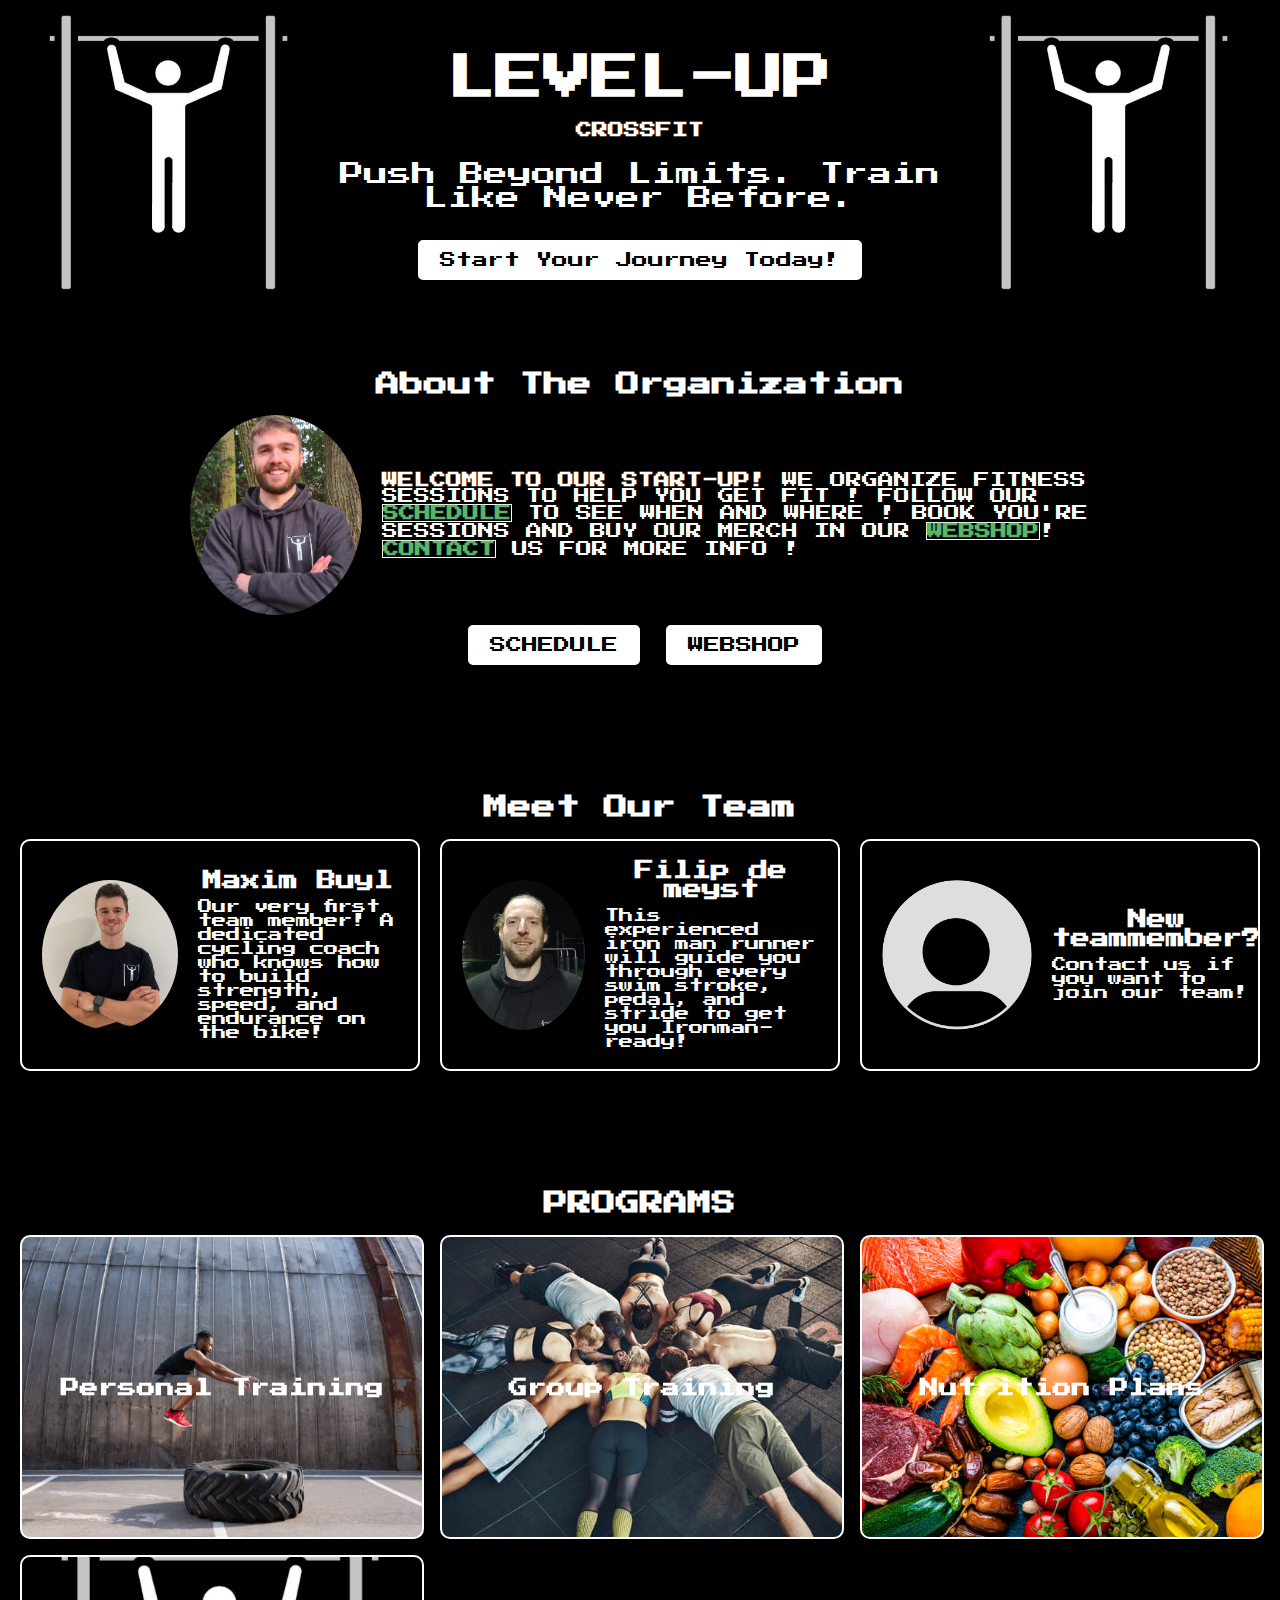
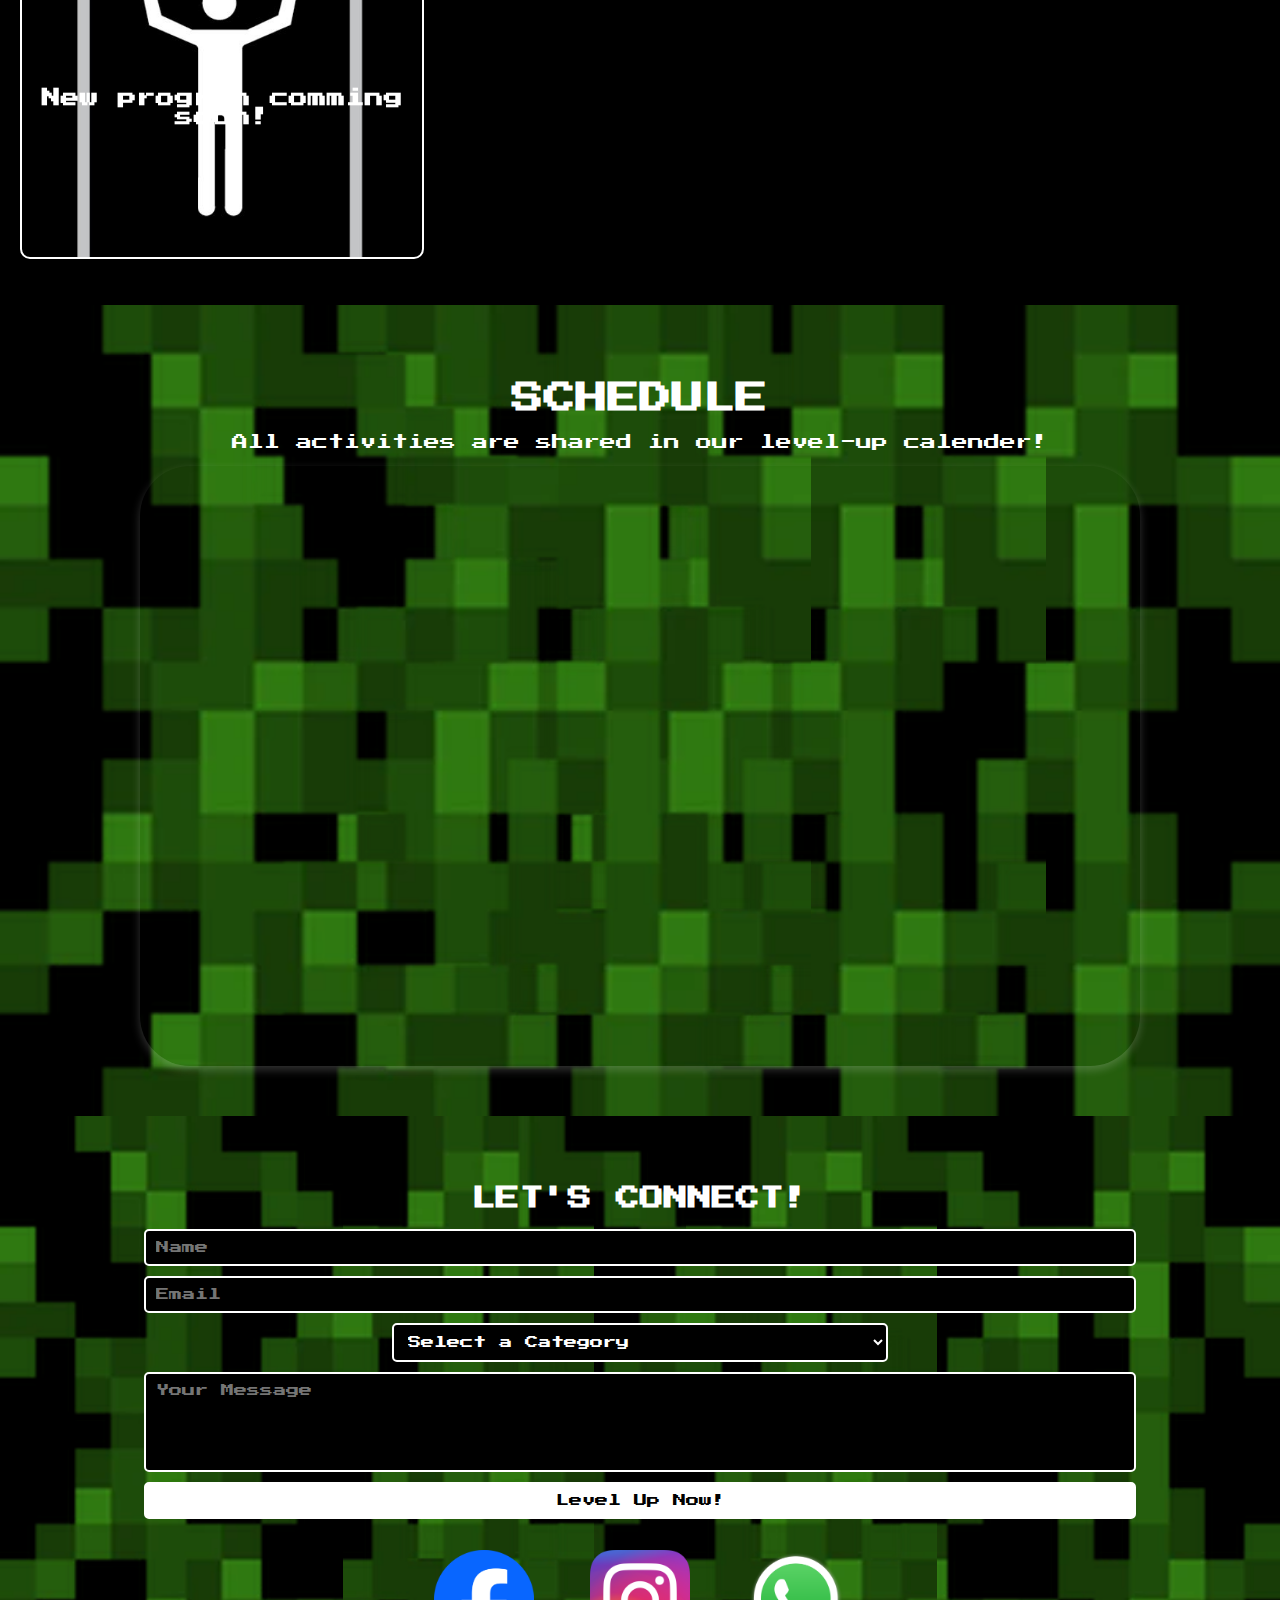
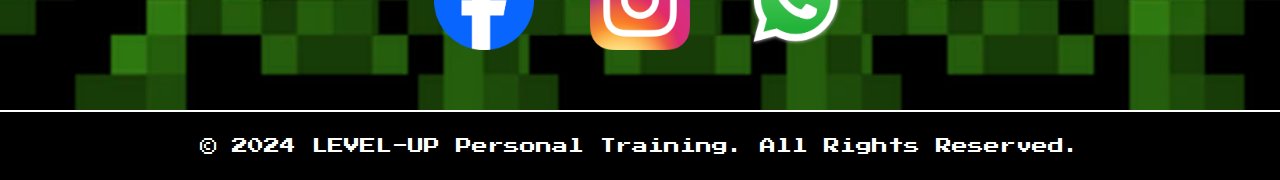
==== commit ffe442c2: "Update index.html" ====
--- a/index.html
+++ b/index.html
@@ -35,9 +35,9 @@
     <div id="textmobilehide">
       <p>
         <strong>WELCOME TO OUR START-UP!</strong>
-        WE ORGANIZE CROSSFIT SESSIONS TO HELP YOU GET FIT !
+        WE ORGANIZE FITNESS SESSIONS TO HELP YOU GET FIT !
         FOLLOW OUR <a class="linktext" href="#calendar-section"><strong>SCHEDULE</strong></a> TO SEE WHEN AND WHERE !
-        BOOK YOURE SESSIONS AND BUY OUR MERCH IN OUR <a class="linktext" href="webshop.html"><strong>WEBSHOP</strong></a>!
+        BOOK YOU'RE SESSIONS AND BUY OUR MERCH IN OUR <a class="linktext" href="webshop.html"><strong>WEBSHOP</strong></a>!
         <a class="linktext" href="#contact"><strong>CONTACT</strong></a> US FOR MORE INFO !    
       </p>
     </div>
@@ -45,9 +45,9 @@
   <div id="textmobile">
     <p>
       <strong>WELCOME TO OUR START-UP!</strong>
-        WE ORGANIZE CROSSFIT SESSIONS TO HELP YOU GET FIT !
+        WE ORGANIZE FITNESS SESSIONS TO HELP YOU GET FIT !
         FOLLOW OUR <a class="linktext" href="#calendar-section"><strong>SCHEDULE</strong></a> TO SEE WHEN AND WHERE !
-        BOOK YOURE SESSIONS AND BUY OUR MERCH IN OUR <a class="linktext" href="webshop.html"><strong>WEBSHOP</strong></a> !
+        BOOK YOU'RE SESSIONS AND BUY OUR MERCH IN OUR <a class="linktext" href="webshop.html"><strong>WEBSHOP</strong></a> !
         <a class="linktext" href="#contact"><strong>CONTACT</strong></a> US FOR MORE INFO !
     </p>
   </div>
@@ -64,15 +64,15 @@
       <img src="img/teammembermaximtshirt.jpg" alt="Colleague 1" class="team-photo">
       <div class="team-info">
         <h3>Maxim Buyl</h3>
-        <p>Our very first team member!Specializes in strength training helping clients build power and resilience. Join my team and send me an email! </p>
+        <p>Our very first team member! A dedicated cycling coach who knows how to build strength, speed, and endurance on the bike! </p>
       </div>
     </div>
     <!-- Team Member 2 -->
     <div class="team-member" data-url="">
-      <img src="img/mikadupont.JPG" alt="Colleague 2" class="team-photo">
+      <img src="img/filipironmancoach.jpg" alt="Colleague 2" class="team-photo">
       <div class="team-info">
-        <h3>Mika Dupont</h3>
-        <p>Passionate about holistic fitness and mindfulness. Personalized wellness coaching.</p>
+        <h3>Filip de meyst</h3>
+        <p>This experienced iron man runner will guide you through every swim stroke, pedal, and stride to get you Ironman-ready!</p>
       </div>
     </div>
     <!-- Team Member 3 -->
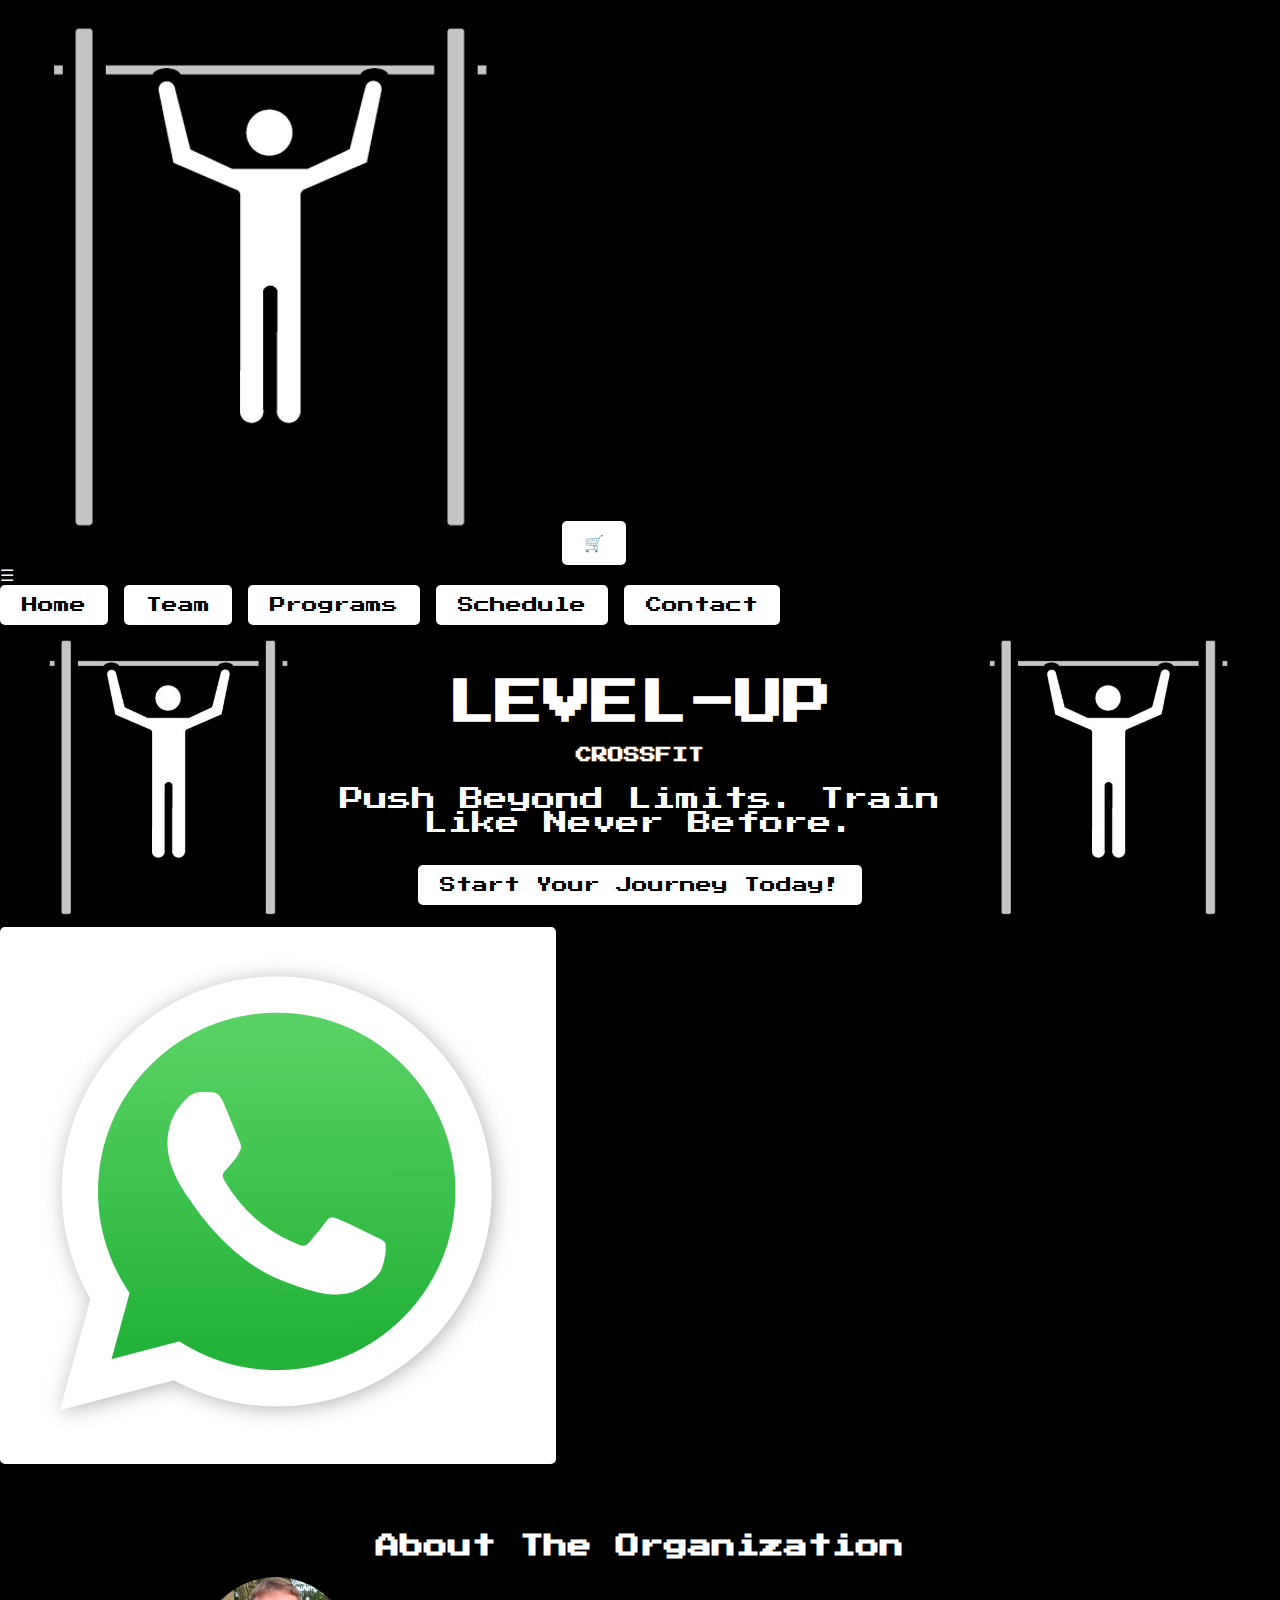
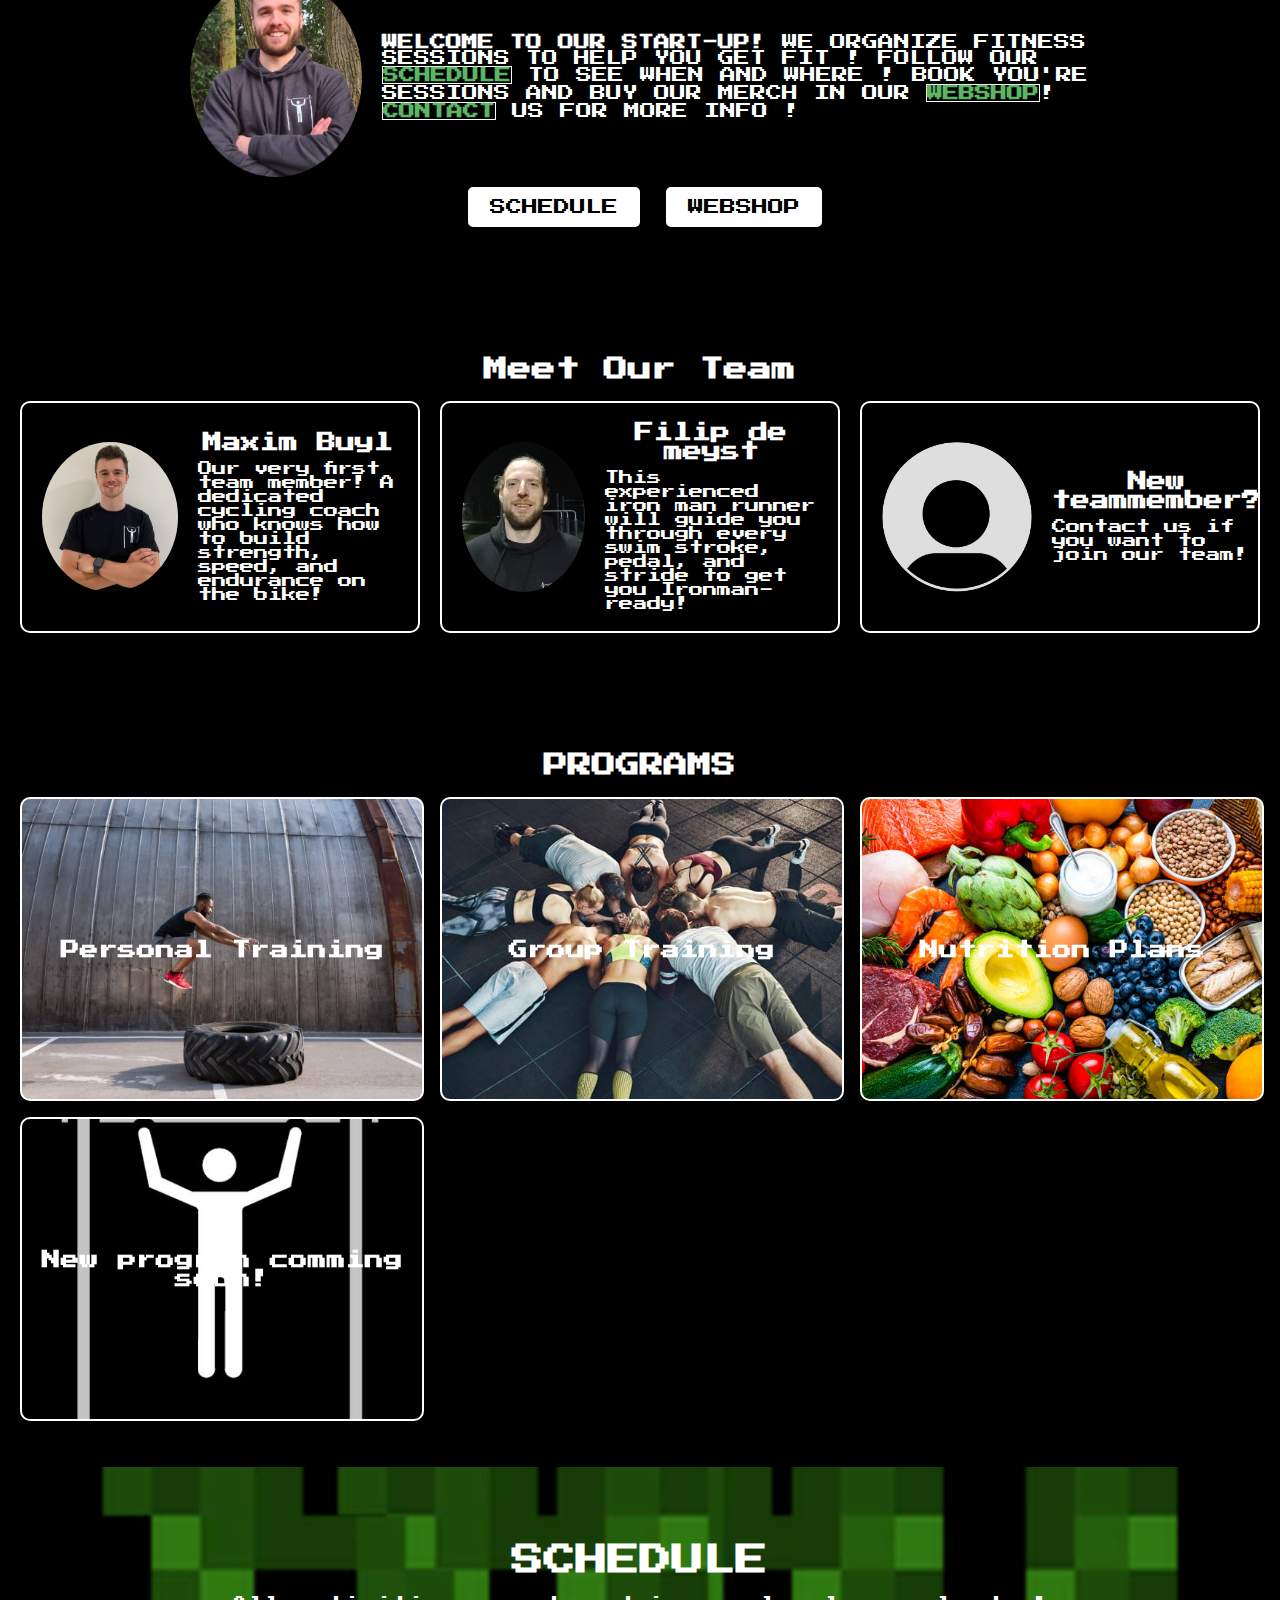
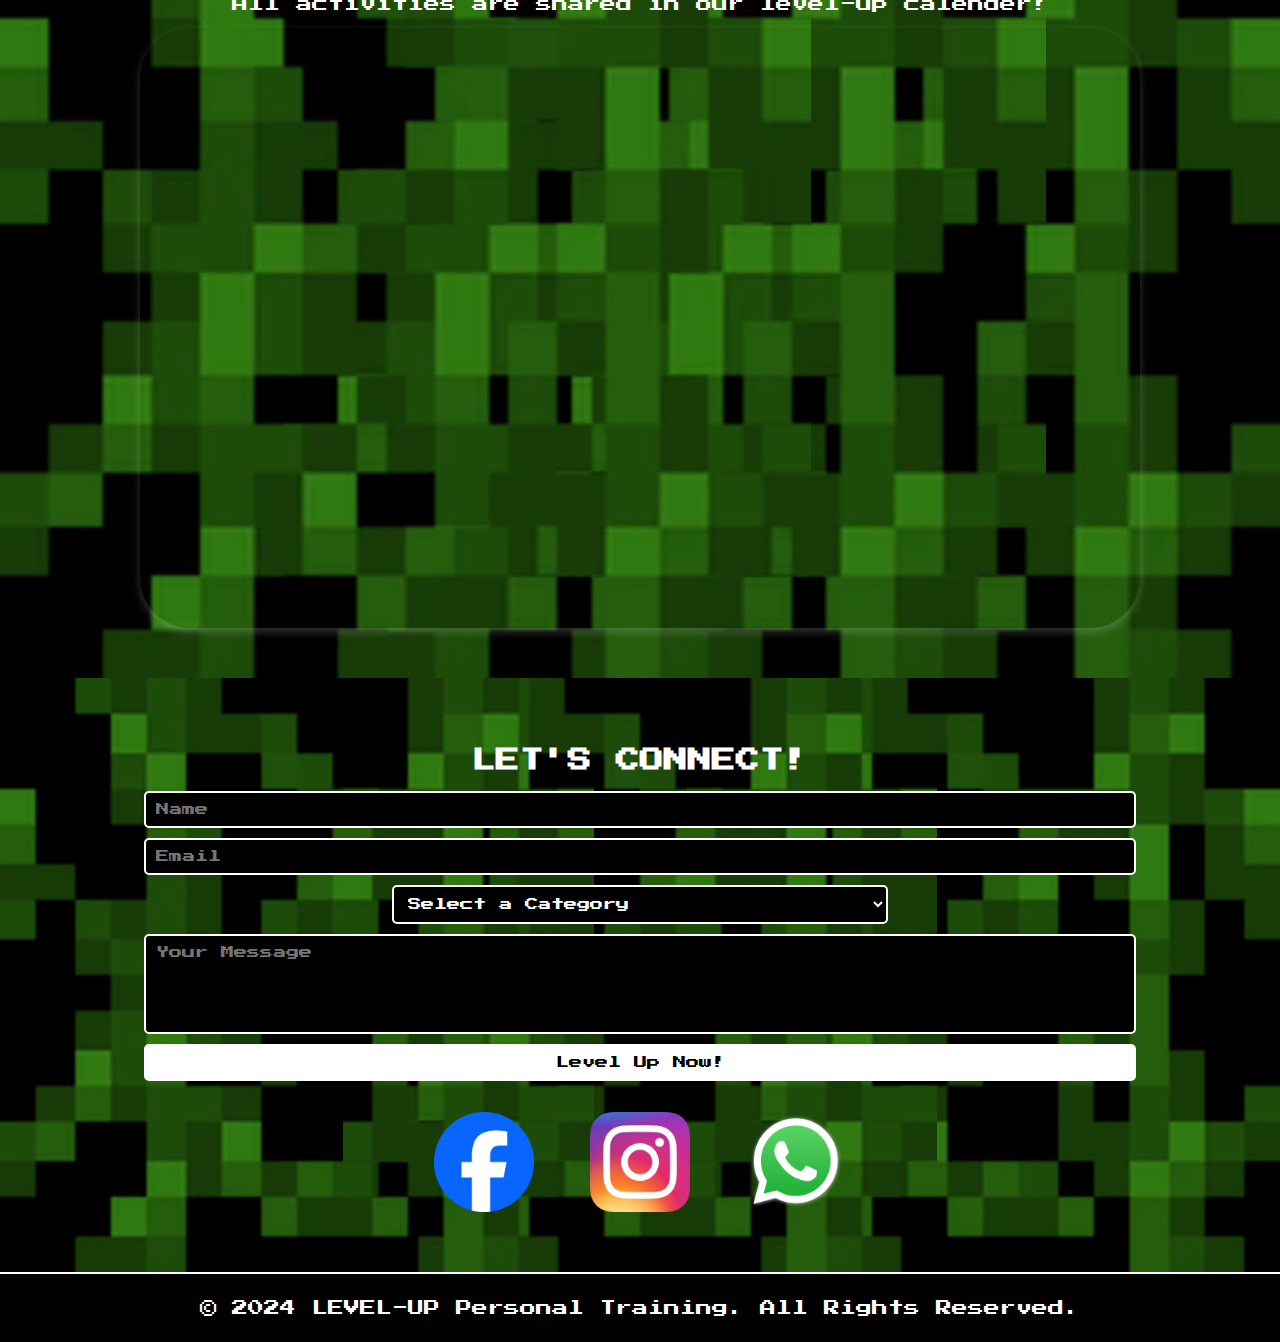
==== commit c2983213: "Update index.html" ====
--- a/index.html
+++ b/index.html
@@ -9,9 +9,27 @@
   <!-- Add Font Awesome CDN for Icons -->
 <link rel="stylesheet" href="https://cdnjs.cloudflare.com/ajax/libs/font-awesome/6.0.0-beta3/css/all.min.css">
 </head>
-<body>
+ <body>
+
+  <!-- Mobile Top Bar -->
+  <div class="mobile-top-bar">
+    <img src="img/logo.JPG" alt="LEVEL-UP Logo" class="mobile-logo">
+    <a href="webshop.html" class="shopping-cart"> 🛒 </a>
+    <div class="hamburger-menu" onclick="toggleMenu()">☰</div>
+  </div>
+
+  <!-- Hidden Mobile Menu -->
+  <div class="mobile-menu" id="mobileMenu">
+    <a href="#heroo" onclick="closeMenu()">Home</a>
+    <a href="#team" onclick="closeMenu()">Team</a>
+    <a href="#programs" onclick="closeMenu()">Programs</a>
+    <a href="#calendar-section" onclick="closeMenu()">Schedule</a>
+    <a href="#contact" onclick="closeMenu()">Contact</a>
+  </div>
+
+
   <!-- Header Section -->
-  <header class="hero">
+  <header id="heroo" class="hero">
     <div class="header-container">
       <!-- Left Image -->
       <img src="img/logo.JPG" alt="Left Image" class="header-image left-image">
@@ -26,6 +44,11 @@
       <img src="img/logo.JPG" alt="Right Image" class="header-image right-image">
     </div>
   </header>
+
+  <a href="https://wa.me/+32471955489" target="_blank" class="whatsapp-float">
+    <img src="img/whatsapp.png" alt="WhatsApp" class="whatsapp-icon">
+  </a>
+  
 
 <!-- About Section -->
 <section id="about" class="section about">
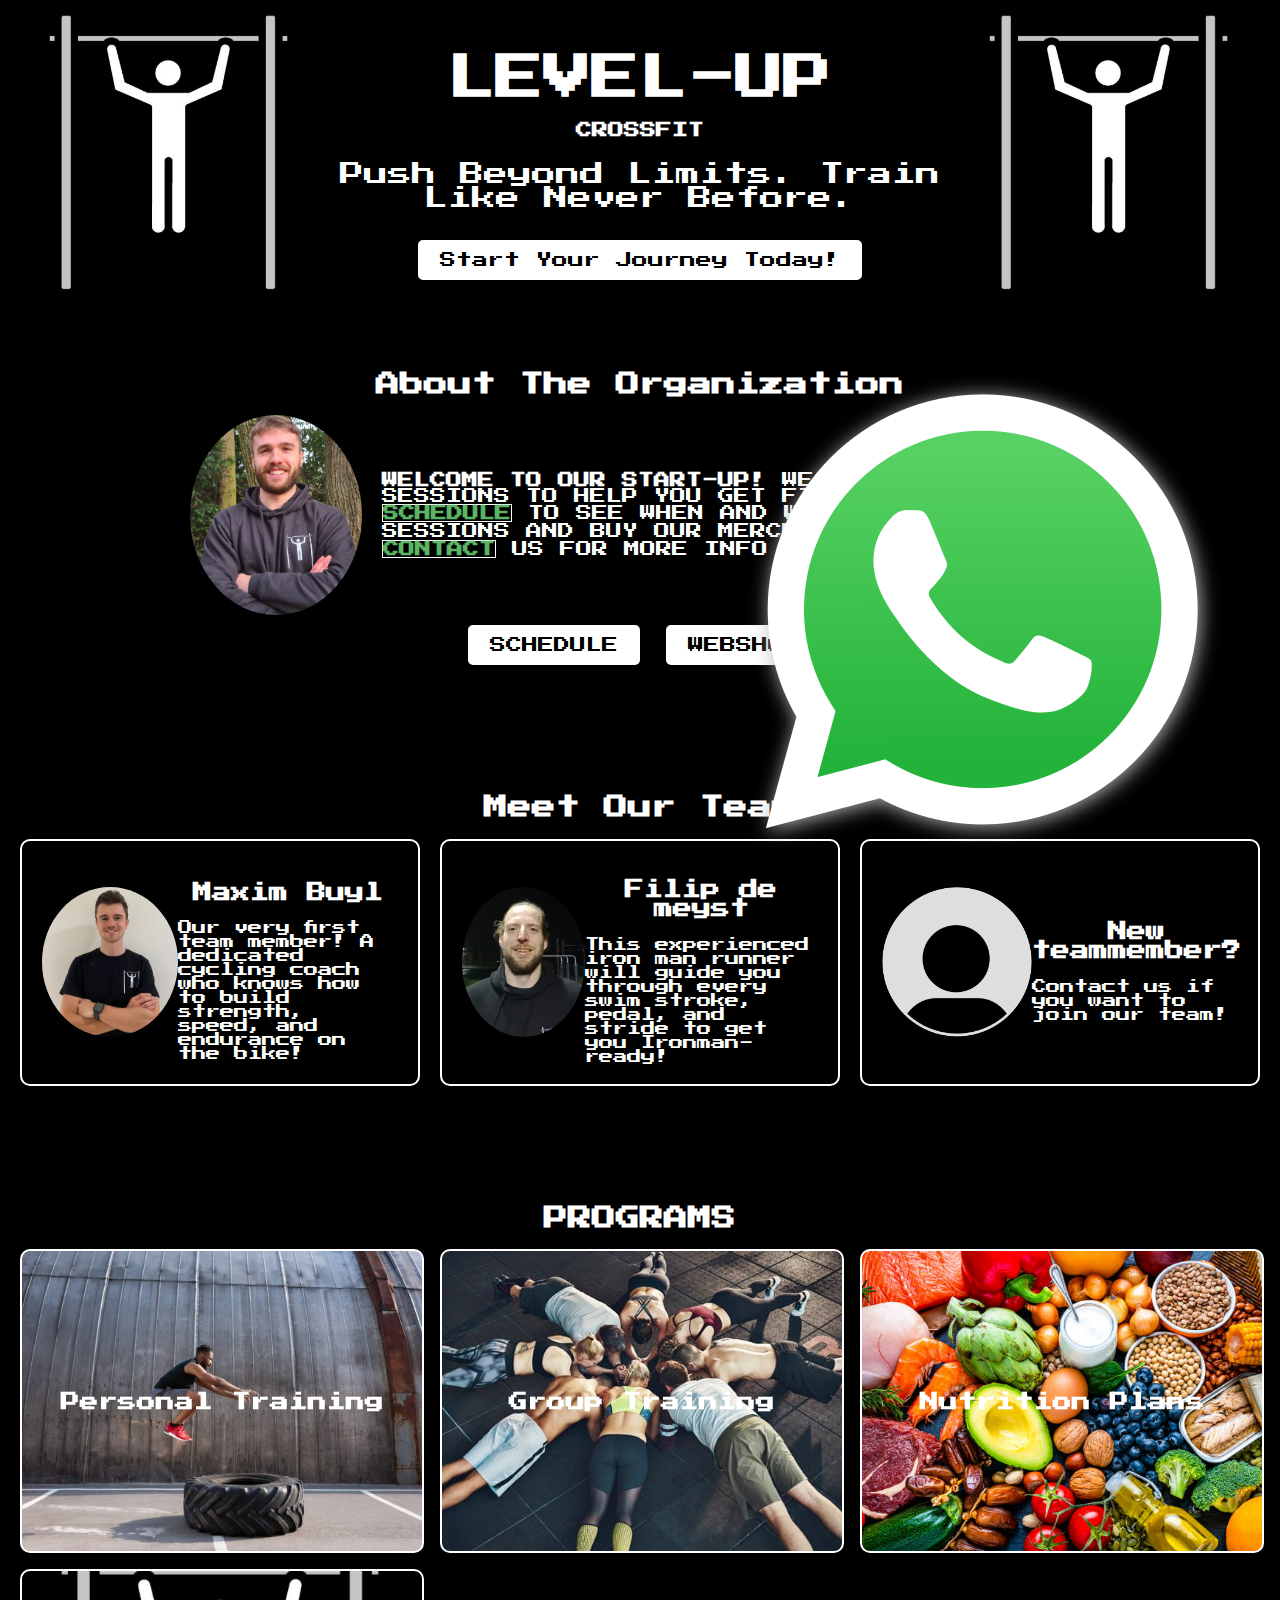
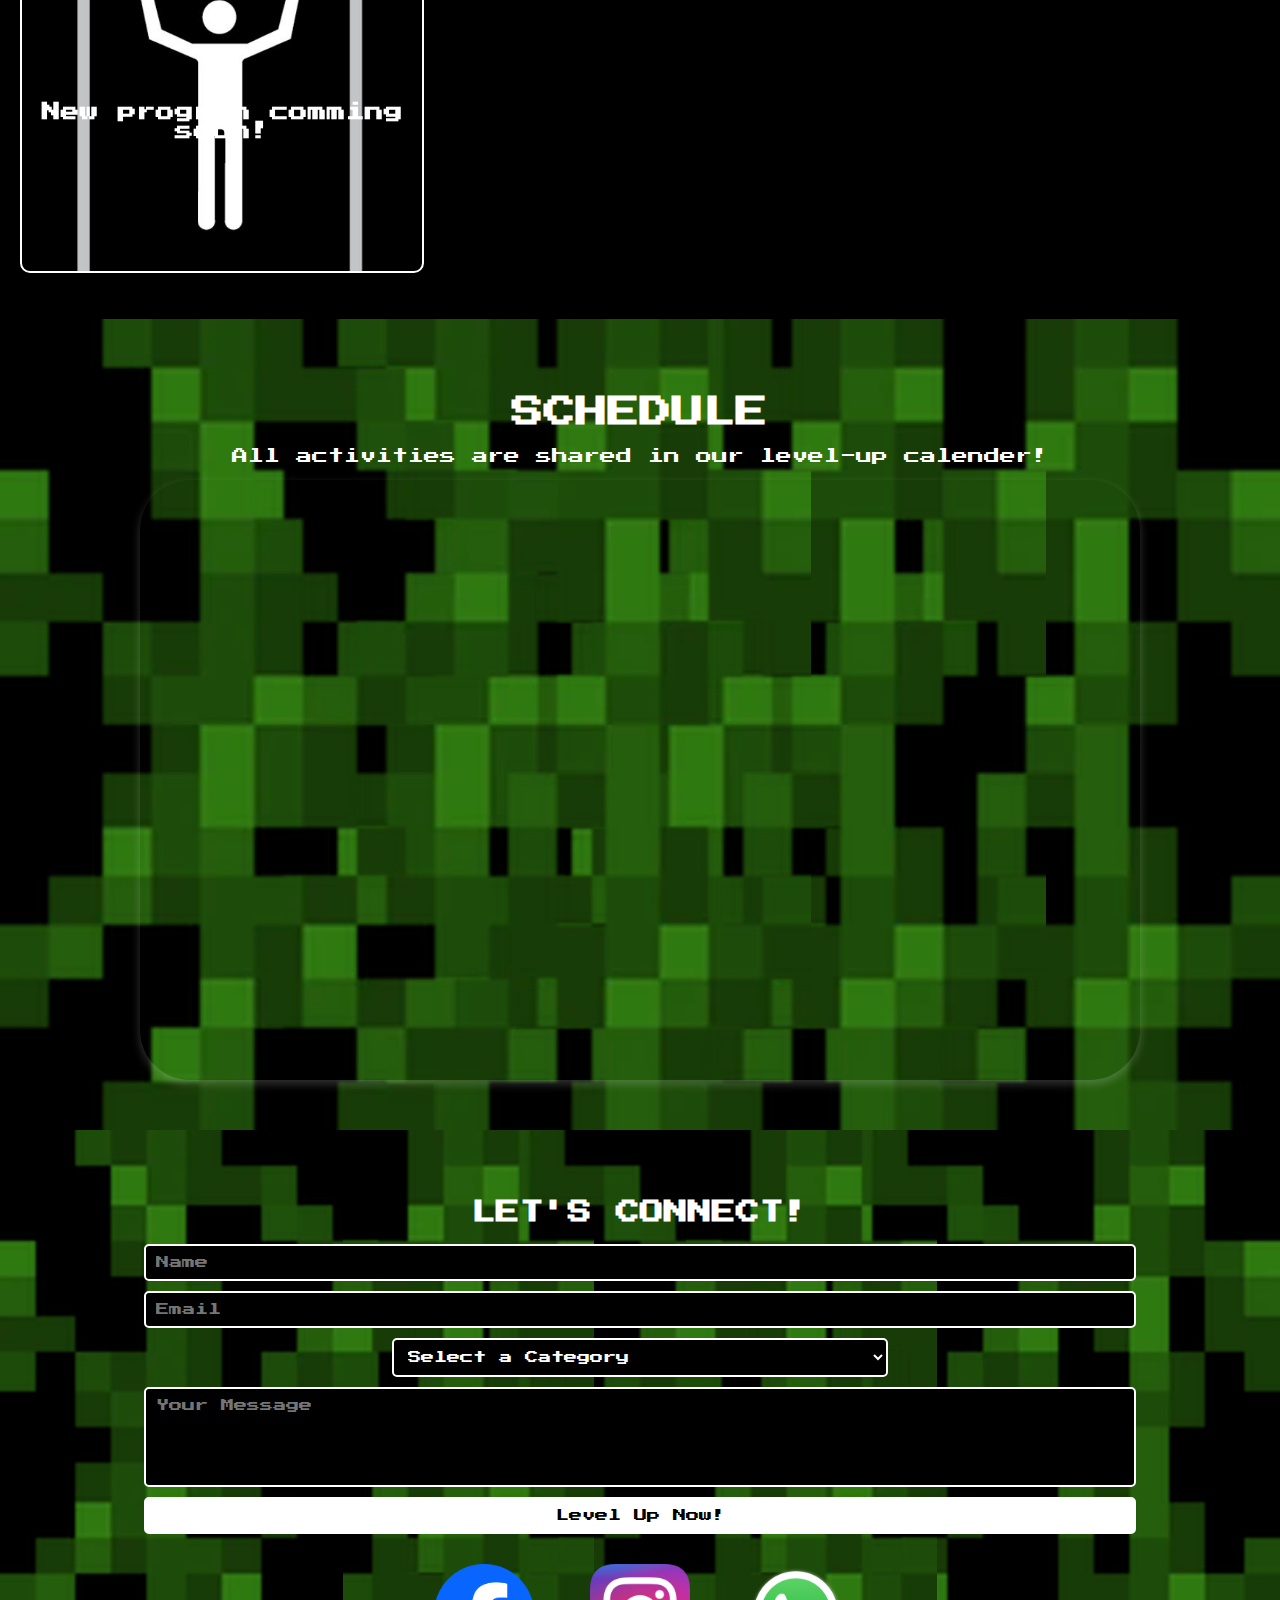
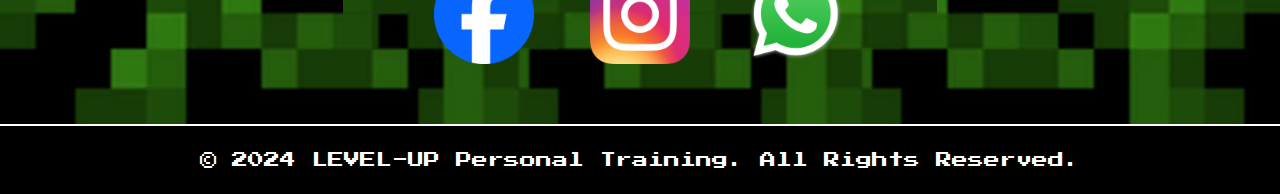
==== commit c0cd0a91: "Update index.html" ====
--- a/index.html
+++ b/index.html
@@ -21,10 +21,13 @@
   <!-- Hidden Mobile Menu -->
   <div class="mobile-menu" id="mobileMenu">
     <a href="#heroo" onclick="closeMenu()">Home</a>
+    <a href="#heroo" onclick="closeMenu()">Home</a>
+    <a href="webshop.html" onclick="closeMenu()">Webshop</a>
     <a href="#team" onclick="closeMenu()">Team</a>
     <a href="#programs" onclick="closeMenu()">Programs</a>
     <a href="#calendar-section" onclick="closeMenu()">Schedule</a>
     <a href="#contact" onclick="closeMenu()">Contact</a>
+    <img src="img/logo.JPG" alt="LEVEL-UP Logo" class="mobile-logo">
   </div>
 
 
@@ -46,7 +49,7 @@
   </header>
 
   <a href="https://wa.me/+32471955489" target="_blank" class="whatsapp-float">
-    <img src="img/whatsapp.png" alt="WhatsApp" class="whatsapp-icon">
+    <img src="img/whatsapp.png" alt="WhatsApp">
   </a>
   
 
--- a/style.css
+++ b/style.css
@@ -75,6 +75,27 @@
   color: #fff;
   background: #000;
   border-color: #000;
+}
+
+/* Floating WhatsApp Button */
+.whatsapp-float {
+  position: fixed;
+  bottom: 20px;  /* Distance from bottom */
+  right: 20px;  /* Distance from right */
+  z-index: 1000; /* Ensures it stays on top */
+  transition: transform 0.2s ease-in-out;
+}
+
+.whatsapp-icon {
+  width: 60px;  /* Adjust size */
+  height: 60px;
+  border-radius: 50%;
+  box-shadow: 0 4px 8px rgba(0, 0, 0, 0.3);
+}
+
+/* Hover Effect */
+.whatsapp-float:hover {
+  transform: scale(1.1); /* Slightly enlarges on hover */
 }
 
 /* About Section */
@@ -137,8 +158,8 @@
 
 .team-grid {
   display: grid;
-  grid-template-columns: repeat(auto-fit, minmax(400px, 1fr));
-  gap: 20px;
+  grid-template-columns: repeat(auto-fit, minmax(300px, 1fr));
+  gap:20px;
 }
 
 .team-member:hover {
@@ -168,7 +189,7 @@
 .team-member {
   display: flex;
   align-items: center;
-  gap: 20px;
+  /*gap: 20px;*/
   border: 2px solid #fff;
   padding: 20px;
   border-radius: 10px;
@@ -187,7 +208,7 @@
 }
 
 .team-info h3 {
-  margin: 0 0 10px;
+  /*margin: 0 0 10px;*/
   font-size: 1.2rem;
 }
 
@@ -405,6 +426,12 @@
   border: none;
 }
 
+.whatsapp-float{
+  color:none;
+  background:none;
+  border: none;
+}
+
 a, button {
   text-decoration: none;
   color: #000;
@@ -431,6 +458,104 @@
   border-top: 2px solid #fff;
 }
 
+/* Hide Top Bar on Desktop */
+@media (min-width: 768px) {
+  .mobile-top-bar {
+    display: none !important;
+  }
+}
+
+/* Mobile Top Bar */
+.mobile-top-bar {
+  position: fixed;
+  top: 0;
+  left: 0;
+  width: 100%;
+  height: 50px;
+  background-color: black;
+  color: rgb(0, 0, 0);
+  display: flex;
+  align-items: center;
+  justify-content: space-between;
+  padding: 0 15px;
+  box-shadow: 0px 4px 6px rgba(0, 0, 0, 0.2);
+  z-index: 1000;
+}
+
+/* Ensure items take equal space */
+.mobile-top-bar > * {
+  flex: 1; /* Makes all items take equal space */
+  text-align: center; /* Centers text/icons */
+}
+
+/* Adjustments for specific elements */
+.hamburger-menu, .shopping-cart {
+  font-size: 20px;
+}
+
+/* Logo Styling - Does not stretch */
+.mobile-logo {
+  height: 40px;  /* Keeps proportion */
+  width: auto;   /* Maintains aspect ratio */
+  flex: 0;       /* Prevents logo from resizing like other elements */
+  margin-left: 10px;
+}
+
+/* Shopping Cart Icon */
+.shopping-cart {
+  font-size: 24px;
+  text-decoration: none;
+  color: rgb(255, 255, 255);
+  background-color: #000;
+  border: 0px;
+}
+
+/* Hamburger Menu */
+.hamburger-menu {
+  font-size: 24px;
+  cursor: pointer;
+  color: white;
+}
+
+/* Animated Sliding Mobile Menu */
+.mobile-menu {
+  position: fixed;
+  top: 0;
+  right: -100%; /* Initially hidden outside the screen */
+  width: 50%;
+  height: 100vh;
+  color: #fff;
+  background-color: black;
+  display: flex;
+  flex-direction: column;
+  text-align: center;
+  box-shadow: -4px 0px 10px rgba(255, 255, 255, 0.3);
+  transition: right 1s ease-in-out;
+  z-index: 999;
+}
+
+/* Show Menu */
+.mobile-menu.open {
+  right: 0; /* Slide in from right */
+}
+
+/* Menu Links */
+.mobile-menu a {
+  color: rgb(0, 0, 0);
+  padding: 15px;
+  text-decoration: none;
+  display: block;
+  border-bottom: 1px solid #333;
+  font-size: 18px;
+}
+
+/* Close Menu (Slide Out to Right) */
+.mobile-menu.close {
+  right: -100%; /* Slides out */
+}
+
+
+
 /* Mobile-Friendly Adjustments */
 @media (max-width: 768px) {
   
@@ -440,6 +565,7 @@
 
   .title {
     font-size: 2.5rem;
+    margin-top: 60px;
   }
   
   .tagline {
@@ -493,6 +619,7 @@
     align-items: center;
     text-align: center;
     width: 80%;
+
   }
 
   /* Contact Section */
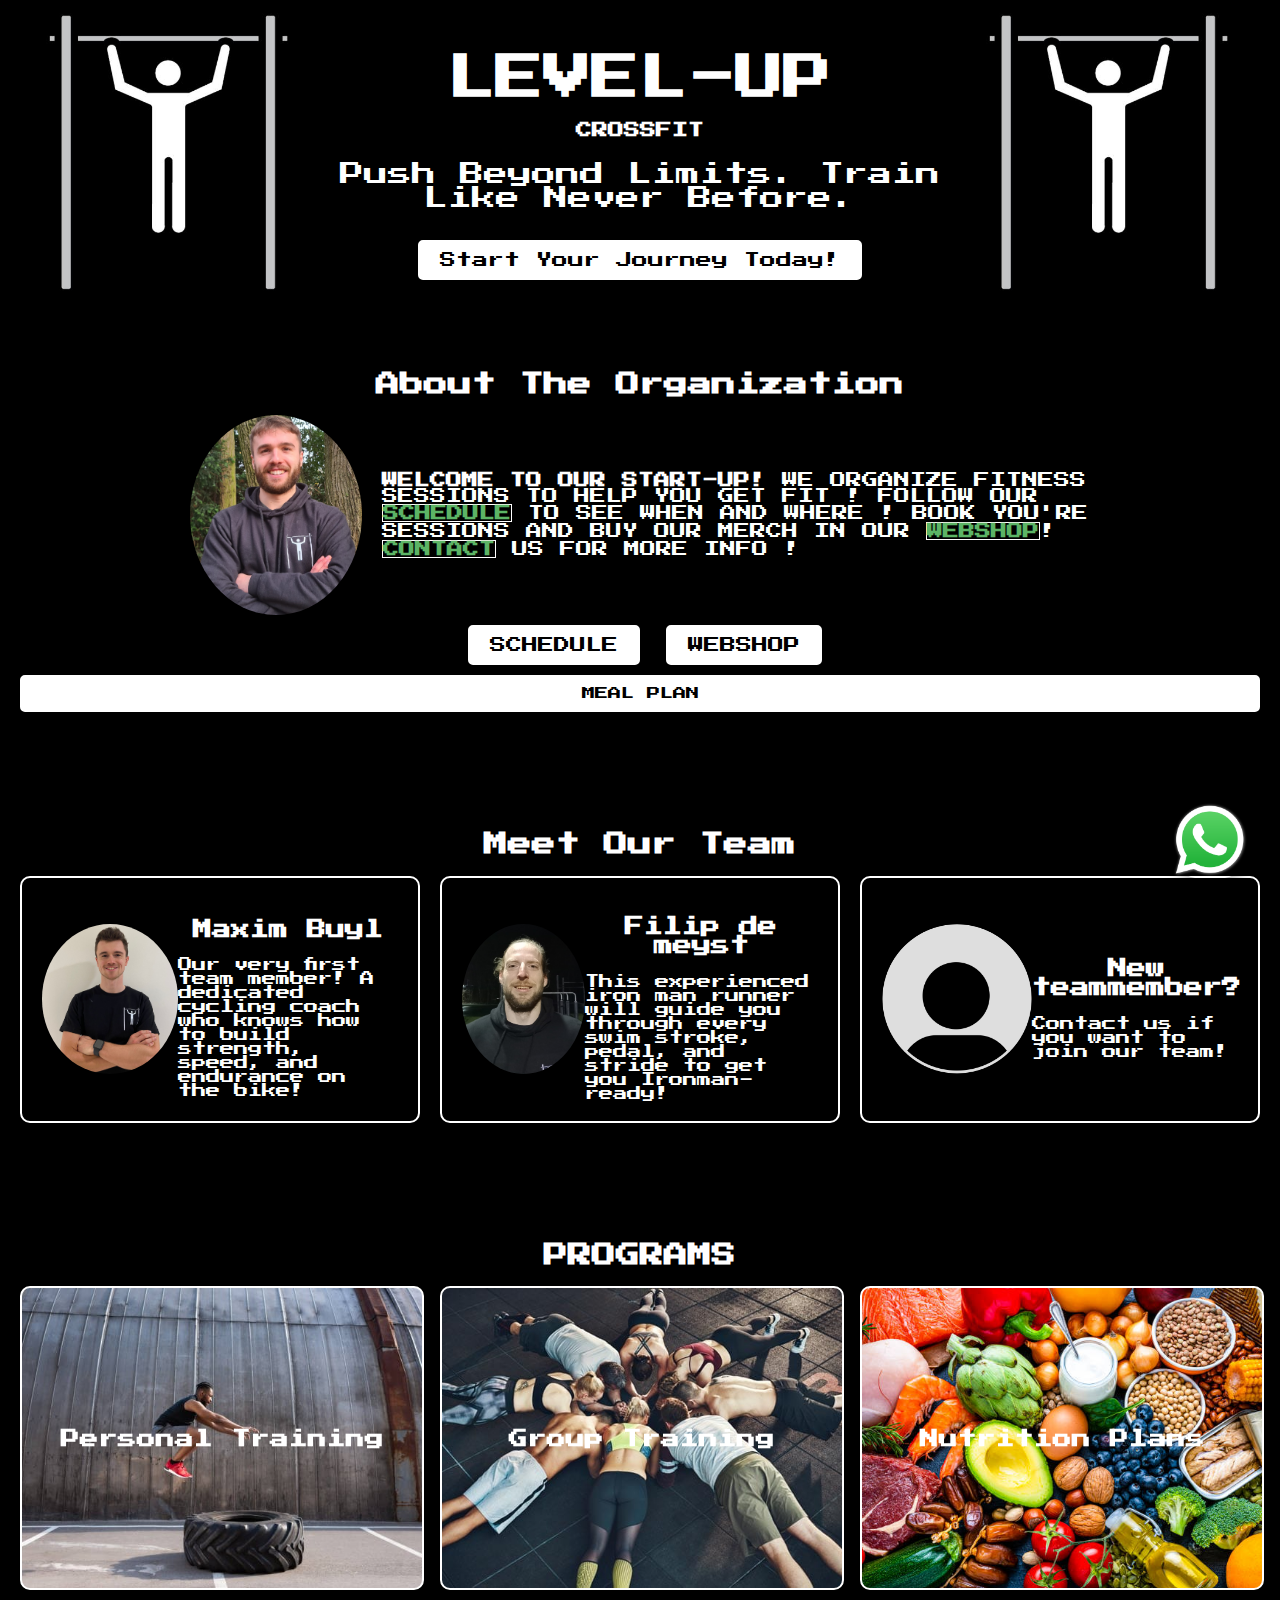
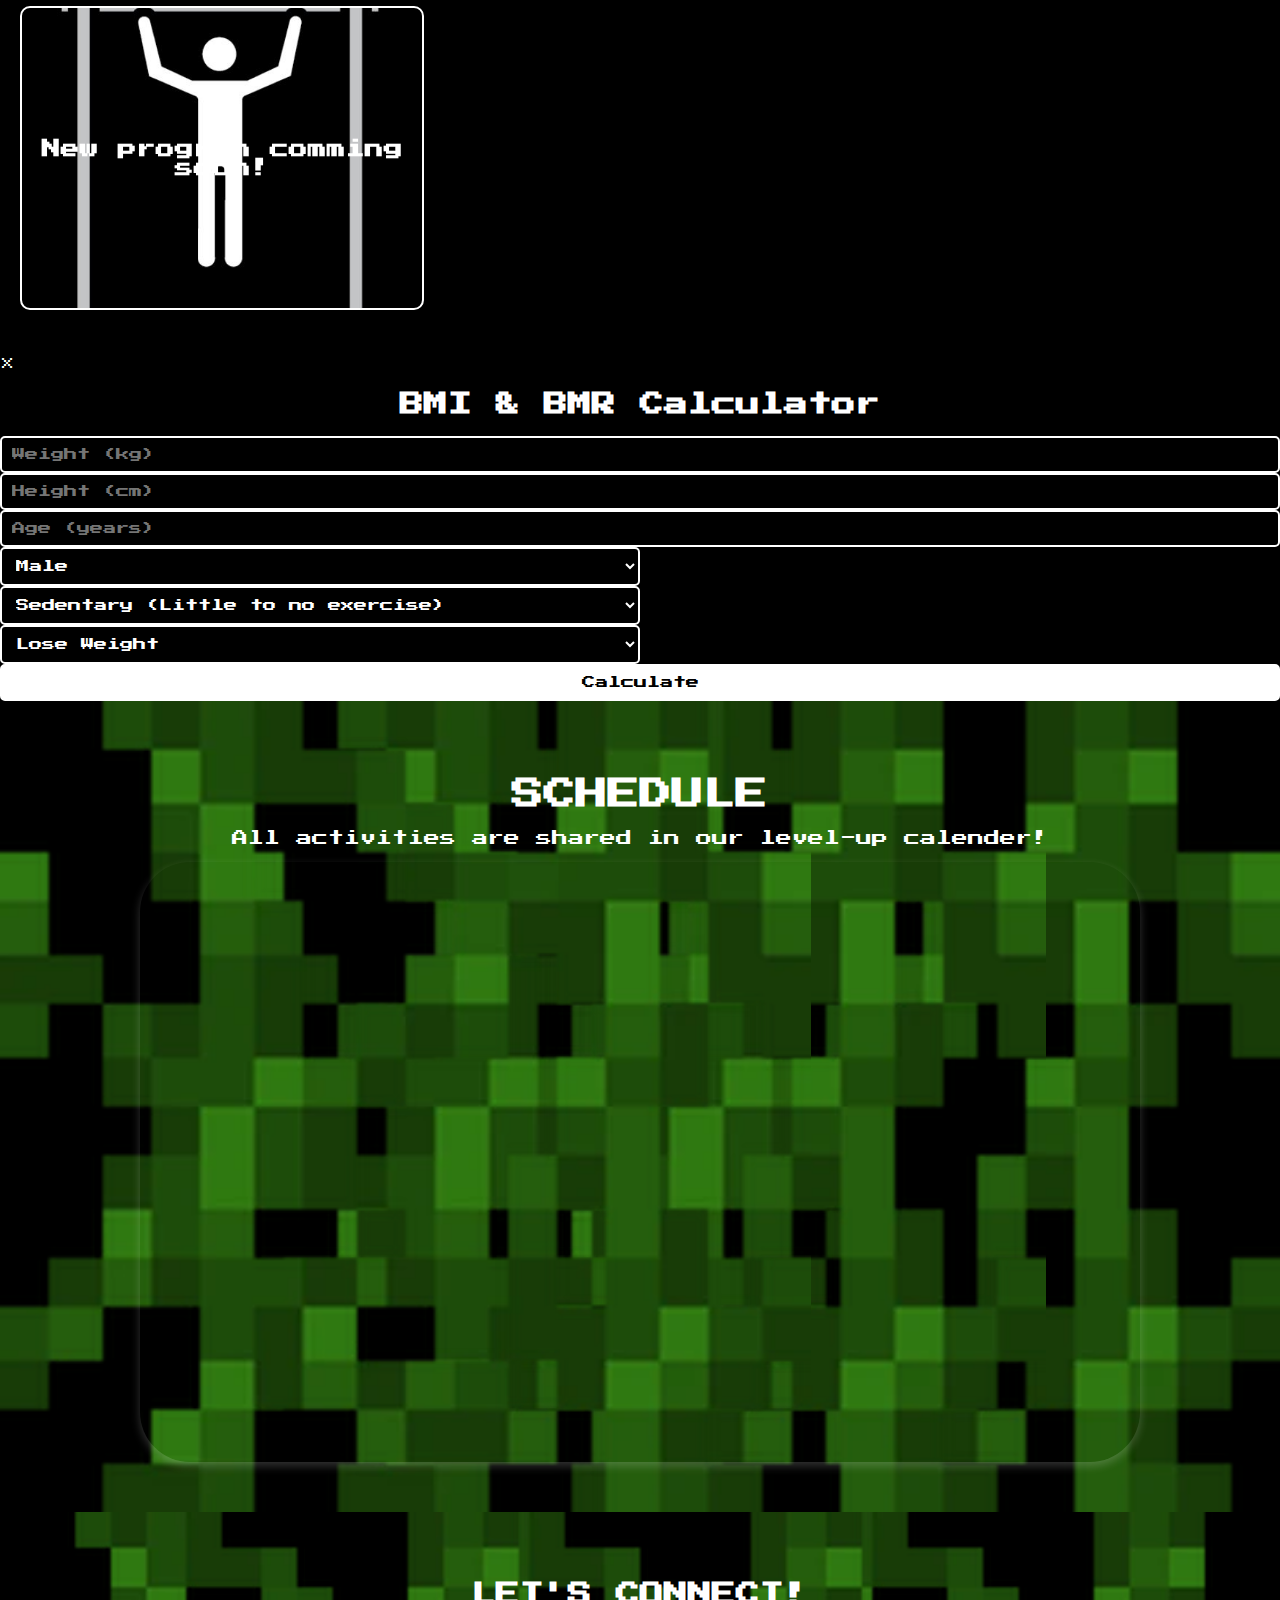
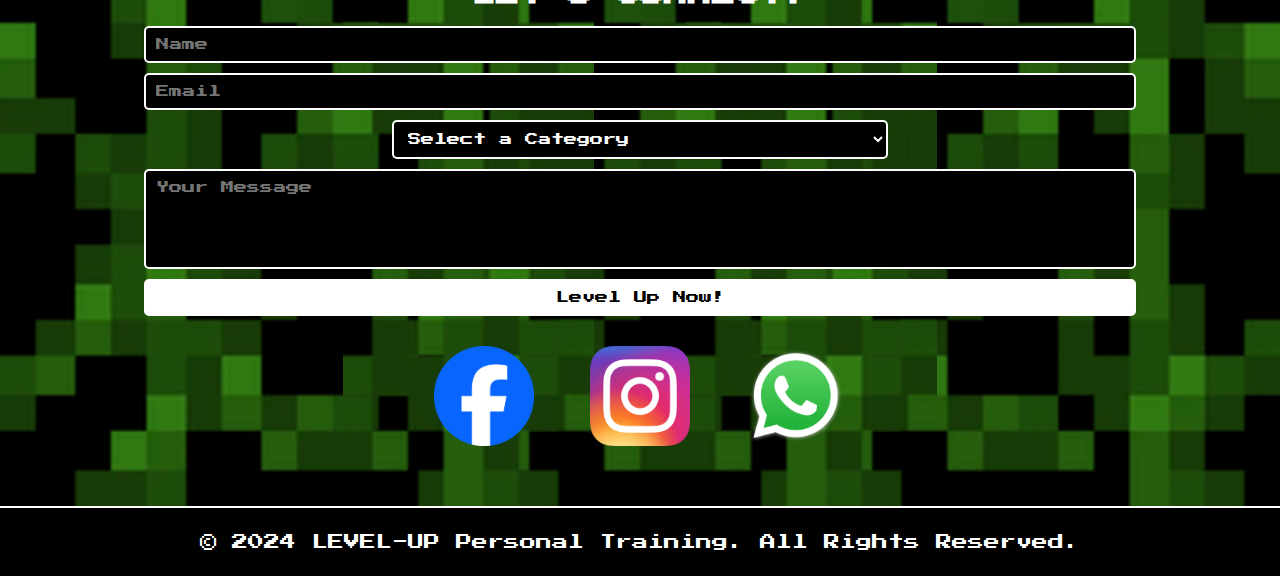
==== commit 5f069865: "Update index.html" ====
--- a/index.html
+++ b/index.html
@@ -79,6 +79,8 @@
   </div>
       <a href="#calendar-section" id="calendarbutton" class="calendarbutton">SCHEDULE</a>
       <a href="webshop.html" id="calendarbutton" class="calenderbutton">WEBSHOP</a>
+         <!-- Diet Plan Button -->
+      <button class="calenderbutton" id="openModal">MEAL PLAN</button>
   </section>
 
 <!-- The Team Section -->
@@ -165,6 +167,42 @@
     </div>
   </section>
 
+<!-- BMI & BMR Modal -->
+<div id="bmiModal" class="modal">
+    <div class="modal-content">
+        <span class="close">&times;</span>
+        <h2>BMI & BMR Calculator</h2>
+
+        <input type="number" id="weight" placeholder="Weight (kg)">
+        <input type="number" id="height" placeholder="Height (cm)">
+        <input type="number" id="age" placeholder="Age (years)">
+
+        <select id="gender">
+            <option value="male">Male</option>
+            <option value="female">Female</option>
+        </select>
+
+        <select id="activity">
+            <option value="1.2">Sedentary (Little to no exercise)</option>
+            <option value="1.375">Lightly Active (1-3 days/week)</option>
+            <option value="1.55">Moderately Active (3-5 days/week)</option>
+            <option value="1.725">Very Active (6-7 days/week)</option>
+            <option value="1.9">Super Active (Athlete level)</option>
+        </select>
+
+        <!-- New Goal Selection -->
+        <select id="goal">
+            <option value="lose">Lose Weight</option>
+            <option value="maintain">Maintain Weight</option>
+            <option value="gain">Build Muscle</option>
+        </select>
+
+        <button id="calculate">Calculate</button>
+
+        <!-- Display results inside the pop-up -->
+        <div id="results"></div>
+    </div>
+</div>
 
 <!--callender section! -->
   <section id="calendar-section" class="section calendar-section">
@@ -182,7 +220,6 @@
     </iframe>    
     </div>
   </section>
-    
  
 <!-- Contact Section -->
 <section id="contact" class="section contact">
--- a/style.css
+++ b/style.css
@@ -52,15 +52,6 @@
   margin-bottom: 30px;
 }
 
-/* Keyframes for bounce animation */
-@keyframes bounce {
-  0%, 100% {
-    transform: translateY(0); /* Start and end at the same position */
-  }
-  50% {
-    transform: translateY(-10px); /* Move up slightly */
-  }
-}
 
 /* Add the animation to the CTA button */
 .cta-button {
@@ -80,22 +71,46 @@
 /* Floating WhatsApp Button */
 .whatsapp-float {
   position: fixed;
-  bottom: 20px;  /* Distance from bottom */
-  right: 20px;  /* Distance from right */
-  z-index: 1000; /* Ensures it stays on top */
-  transition: transform 0.2s ease-in-out;
-}
-
-.whatsapp-icon {
-  width: 60px;  /* Adjust size */
+  bottom: 20px;
+  right: 20px;
+  width: 60px;
   height: 60px;
+  background-color: #25D366; /* WhatsApp Green */
   border-radius: 50%;
-  box-shadow: 0 4px 8px rgba(0, 0, 0, 0.3);
-}
-
-/* Hover Effect */
-.whatsapp-float:hover {
-  transform: scale(1.1); /* Slightly enlarges on hover */
+  display: flex;
+  align-items: center;
+  justify-content: center;
+  box-shadow: 0px 4px 10px rgba(0, 0, 0, 0.3);
+  z-index: 1000;
+  animation: vibrate 1.5s infinite ease-in-out; /* Add the vibration animation */
+}
+
+/* WhatsApp Icon Image */
+.whatsapp-float img {
+  width: 80px;
+  height: 80px;
+}
+
+/* Vibration Animation */
+@keyframes vibrate {
+  0% { transform: rotate(0deg); }
+  10% { transform: rotate(-5deg); }
+  20% { transform: rotate(5deg); }
+  30% { transform: rotate(-5deg); }
+  40% { transform: rotate(5deg); }
+  50% { transform: rotate(0deg); }
+  100% { transform: rotate(0deg); }
+}
+
+
+/* Keyframes for bounce animation */
+@keyframes bounce {
+  0%, 100% {
+    transform: translateY(0); /* Start and end at the same position */
+  }
+  50% {
+    transform: translateY(-10px); /* Move up slightly */
+  }
 }
 
 /* About Section */
@@ -479,7 +494,23 @@
   justify-content: space-between;
   padding: 0 15px;
   box-shadow: 0px 4px 6px rgba(0, 0, 0, 0.2);
-  z-index: 1000;
+  z-index: 9999;
+  will-change: transform; /* Optimizes performance */
+  backface-visibility: hidden; /* Prevents flickering */
+}
+
+/* Prevent Page from Shifting */
+body {
+  margin: 0;
+  overflow-x: hidden; /* Stops horizontal scrolling issues */
+  position: relative; /* Ensures stability */
+}
+
+/* Prevent Scroll Jitter */
+html {
+  scroll-behavior: smooth; /* Smooth scrolling */
+  overflow-x: hidden;
+  -webkit-overflow-scrolling: touch; /* Improves touch performance */
 }
 
 /* Ensure items take equal space */
@@ -530,7 +561,7 @@
   flex-direction: column;
   text-align: center;
   box-shadow: -4px 0px 10px rgba(255, 255, 255, 0.3);
-  transition: right 1s ease-in-out;
+  transition: right 0.66s ease-in-out;
   z-index: 999;
 }
 
@@ -546,7 +577,7 @@
   text-decoration: none;
   display: block;
   border-bottom: 1px solid #333;
-  font-size: 18px;
+  font-size: 10px;
 }
 
 /* Close Menu (Slide Out to Right) */
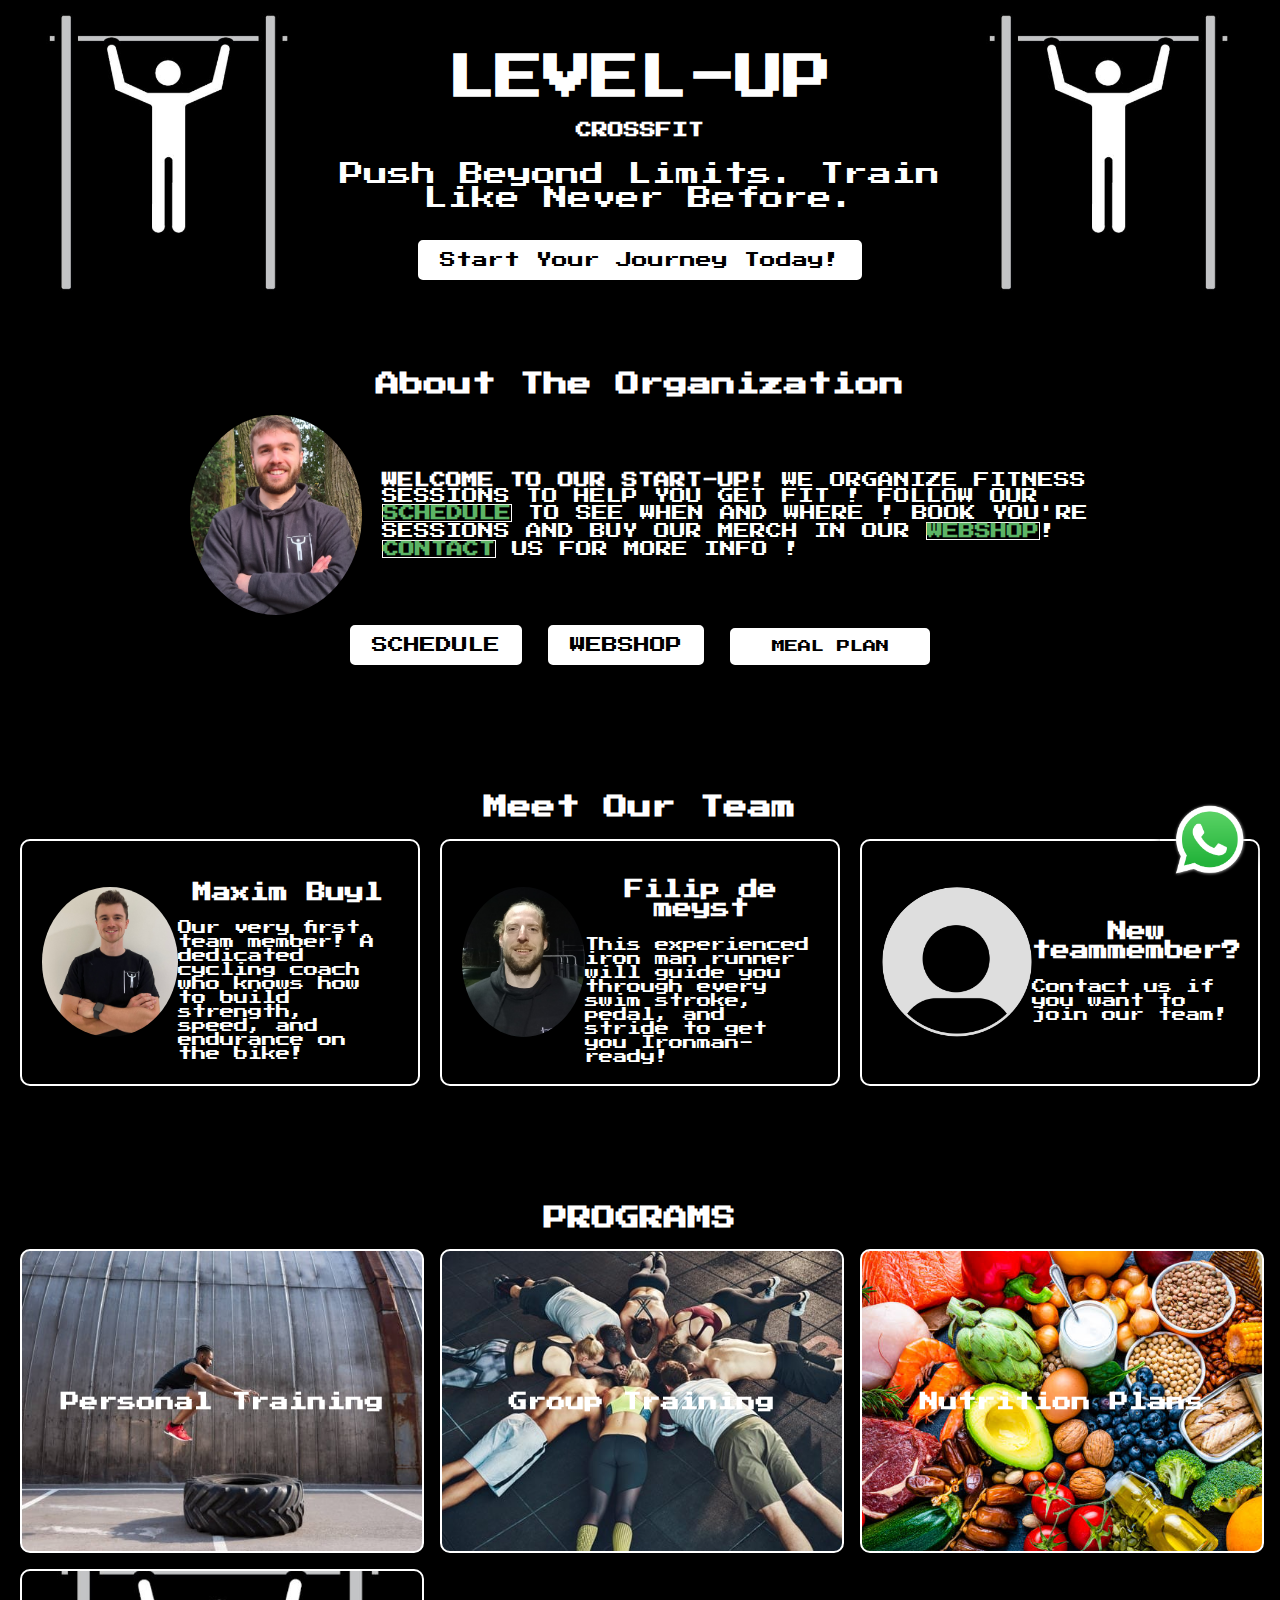
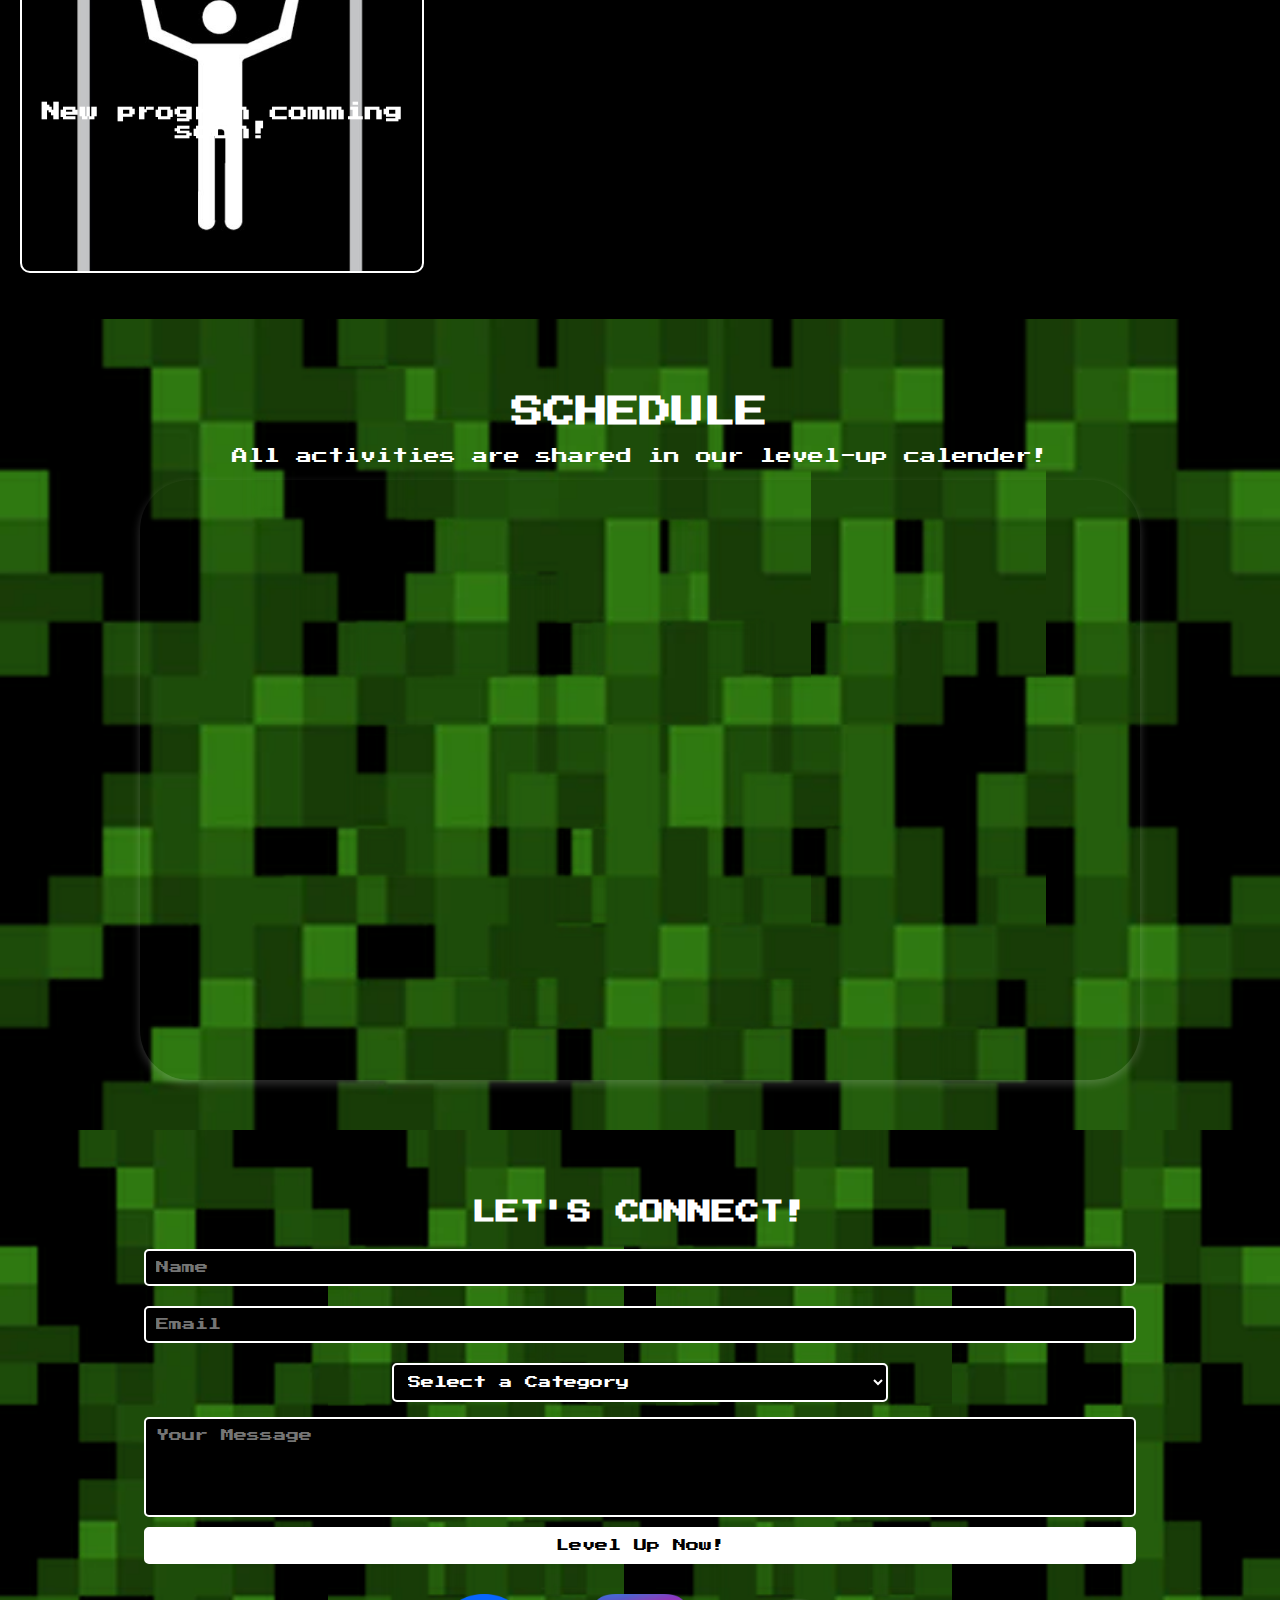
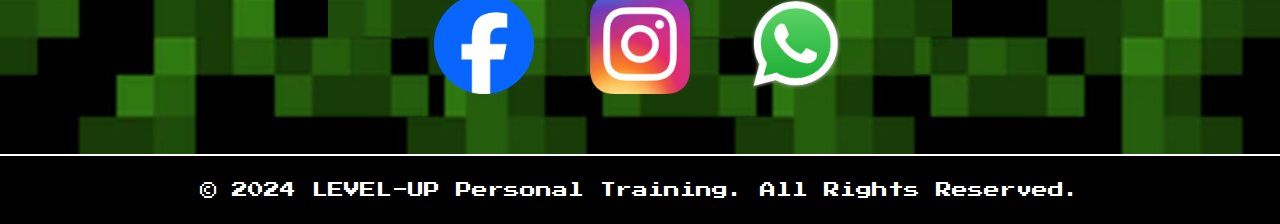
==== commit d0753c5d: "Update index.html" ====
--- a/index.html
+++ b/index.html
@@ -13,7 +13,7 @@
 
   <!-- Mobile Top Bar -->
   <div class="mobile-top-bar">
-    <img src="img/logo.JPG" alt="LEVEL-UP Logo" class="mobile-logo">
+    <img src="img/logo.JPG" alt="LEVEL-UP Logo" class="Mobile-logo">
     <a href="webshop.html" class="shopping-cart"> 🛒 </a>
     <div class="hamburger-menu" onclick="toggleMenu()">☰</div>
   </div>
@@ -27,7 +27,7 @@
     <a href="#programs" onclick="closeMenu()">Programs</a>
     <a href="#calendar-section" onclick="closeMenu()">Schedule</a>
     <a href="#contact" onclick="closeMenu()">Contact</a>
-    <img src="img/logo.JPG" alt="LEVEL-UP Logo" class="mobile-logo">
+    <img src="img/levelup.png" alt="LEVEL-UP Logo" class="mobile-logo">
   </div>
 
 
--- a/style.css
+++ b/style.css
@@ -155,7 +155,17 @@
   cursor: pointer;
   transition: 0.3s;
   margin: 10px;
-  max-width: 200px;
+  max-width: 200px ;
+}
+
+#openModal{
+  padding: 10px 20px;
+  border: 2px solid #fff;
+  border-radius: 5px;
+  cursor: pointer;
+  transition: 0.3s;
+  margin: 10px;
+  max-width: 200px ;
 }
 
 .calendarbutton:hover {
@@ -232,7 +242,6 @@
   font-size: 0.9rem;
 }
 
-
 /* Programs Section */
 
 @keyframes bounce {
@@ -311,8 +320,7 @@
   background-position: center; /* Center the image within the container */
   background-repeat: no-repeat; /* Prevent the image from repeating */
 }
-
-
+  
 #card-front4{
   background: url('img/logo.JPG');
   background-size: cover;
@@ -320,29 +328,91 @@
   background-repeat: no-repeat; /* Prevent the image from repeating */
 }
 
-/*
-#card-front1::before {
-  content: '';
-  position: absolute;
-  top: 0;
-  left: 0;
-  width: 100%;
-  height: 100%;
-  background: rgba(0, 0, 0, 0.5);
-  border-radius: 5px;
-}
-*/
-
 .card-back {
   transform: rotateY(180deg);
   background-color: #000;
   Text-align: center;
 }
-
-
+  
 /* Flip Effect on Click */
 .program-card.flipped .card-inner {
   transform: rotateY(180deg);
+}
+
+/* Modal Styling */
+.modal {
+  display: none;
+  position: fixed;
+  z-index: 1;
+  left: 0;
+  top: 0;
+  width: 100%;
+  height: 100%;
+  background-color: rgba(0, 0, 0, 0.5);
+  justify-content: center;
+  align-items: center;
+}
+
+.modal-content {
+  overflow-y: auto;   /* Enable vertical scrolling */
+  background: white;
+  color: black;
+  padding: 20px;
+  width: 350px;
+  height: 60%;
+  border-radius: 10px;
+  text-align: center;
+  position: relative;
+  animation: fadeIn 0.3s ease-in-out;
+}
+
+/* Close Button */
+.close {
+  position: absolute;
+  right: 15px;
+  top: 10px;
+  font-size: 20px;
+  cursor: pointer;
+}
+
+/* Input Fields & Select */
+input, select {
+  width: 90%;
+  padding: 10px;
+  margin: 5px 0;
+  border: 1px solid #ccc;
+  border-radius: 5px;
+}
+
+/* Calculate Button */
+#calculate {
+  background: #28a745;
+  color: white;
+  border: none;
+  padding: 10px;
+  cursor: pointer;
+  width: 100%;
+  border-radius: 5px;
+}
+#calculate:hover {
+  background: #218838;
+}
+
+/* Results */
+#results {
+  margin-top: 15px;
+  font-weight: bold;
+  text-align: left;
+  background: #f8f9fa;
+  padding: 10px;
+  color:#000;
+  border-radius: 5px;
+}
+
+/* Animation */
+@keyframes fadeIn {
+  from { opacity: 0; transform: scale(0.9); }
+  to { opacity: 1; transform: scale(1); }
 }
 
 /* calender section*/
@@ -526,7 +596,14 @@
 
 /* Logo Styling - Does not stretch */
 .mobile-logo {
-  height: 40px;  /* Keeps proportion */
+  height: auto;  /* Keeps proportion */
+  width: 100%;   /* Maintains aspect ratio */
+  flex: 0;       /* Prevents logo from resizing like other elements */
+}
+
+/* Logo Styling - Does not stretch */
+.Mobile-logo {
+  height: 50px;  /* Keeps proportion */
   width: auto;   /* Maintains aspect ratio */
   flex: 0;       /* Prevents logo from resizing like other elements */
   margin-left: 10px;
